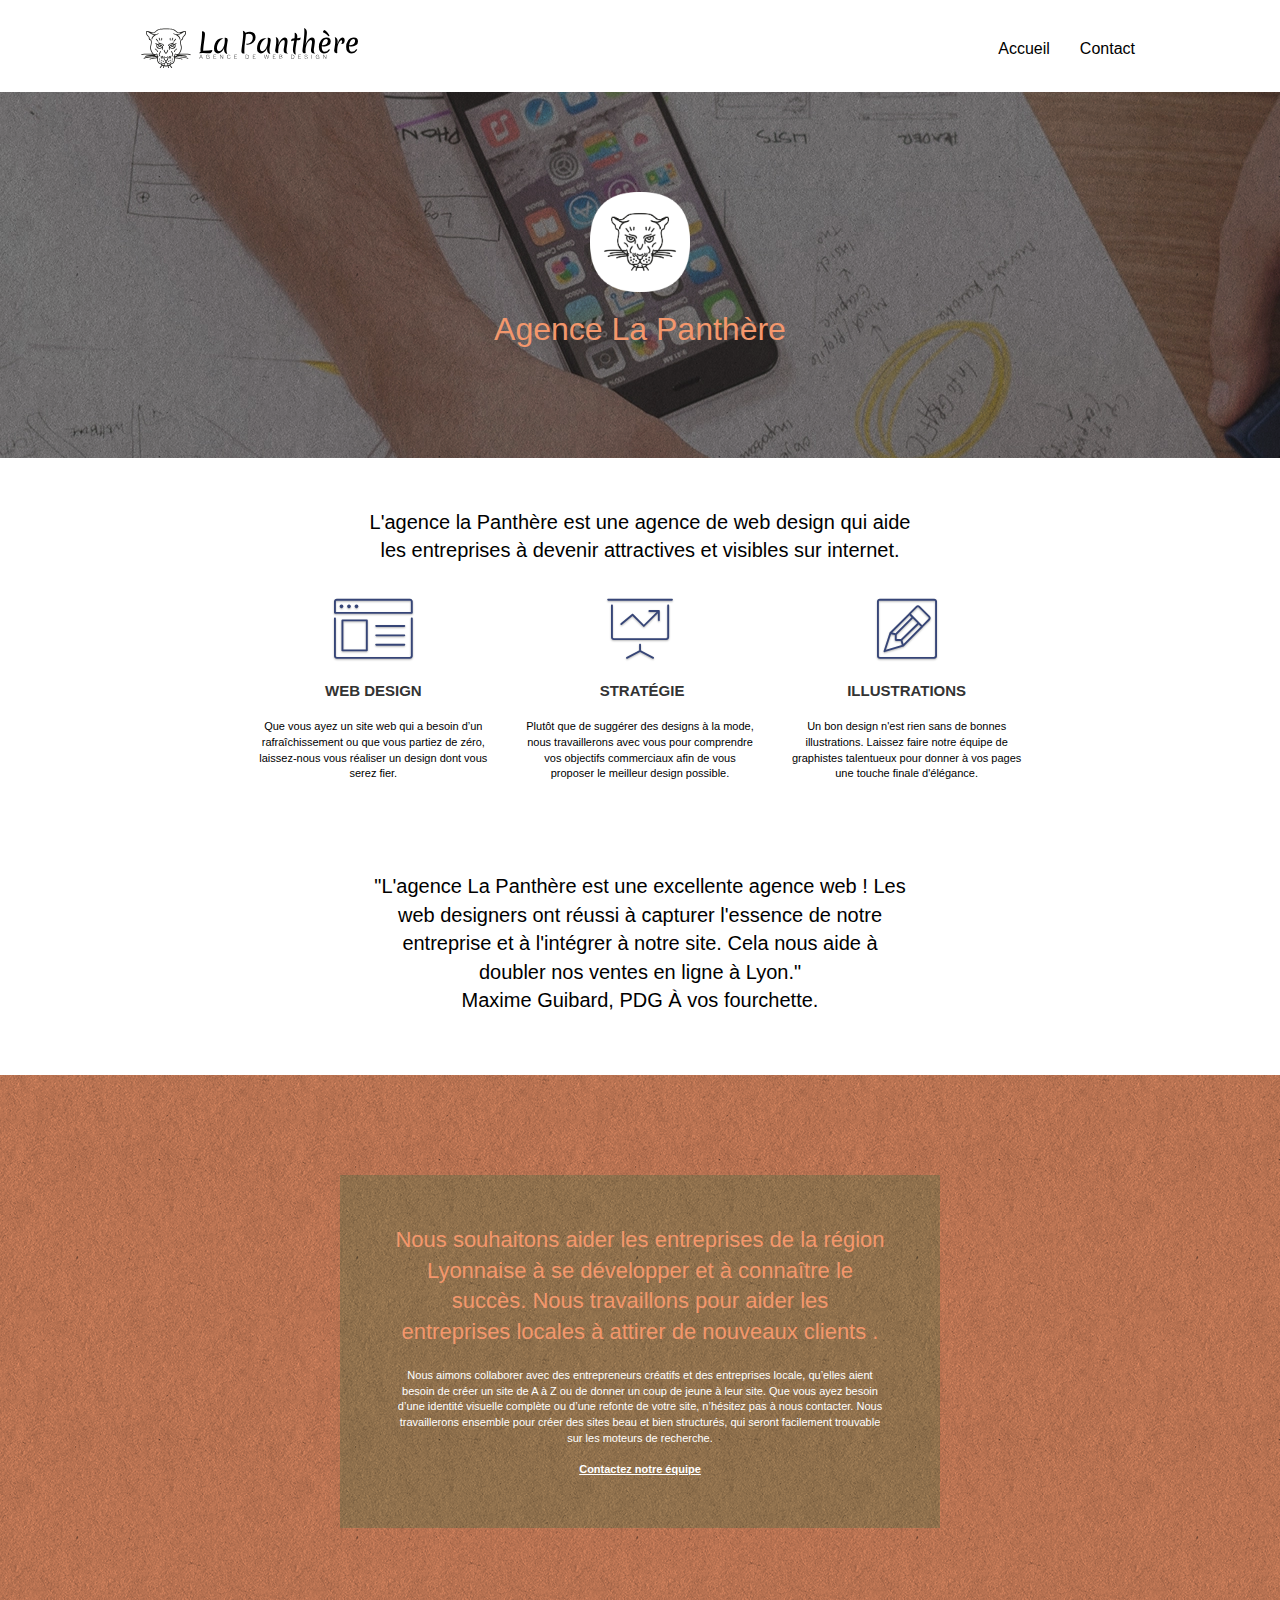
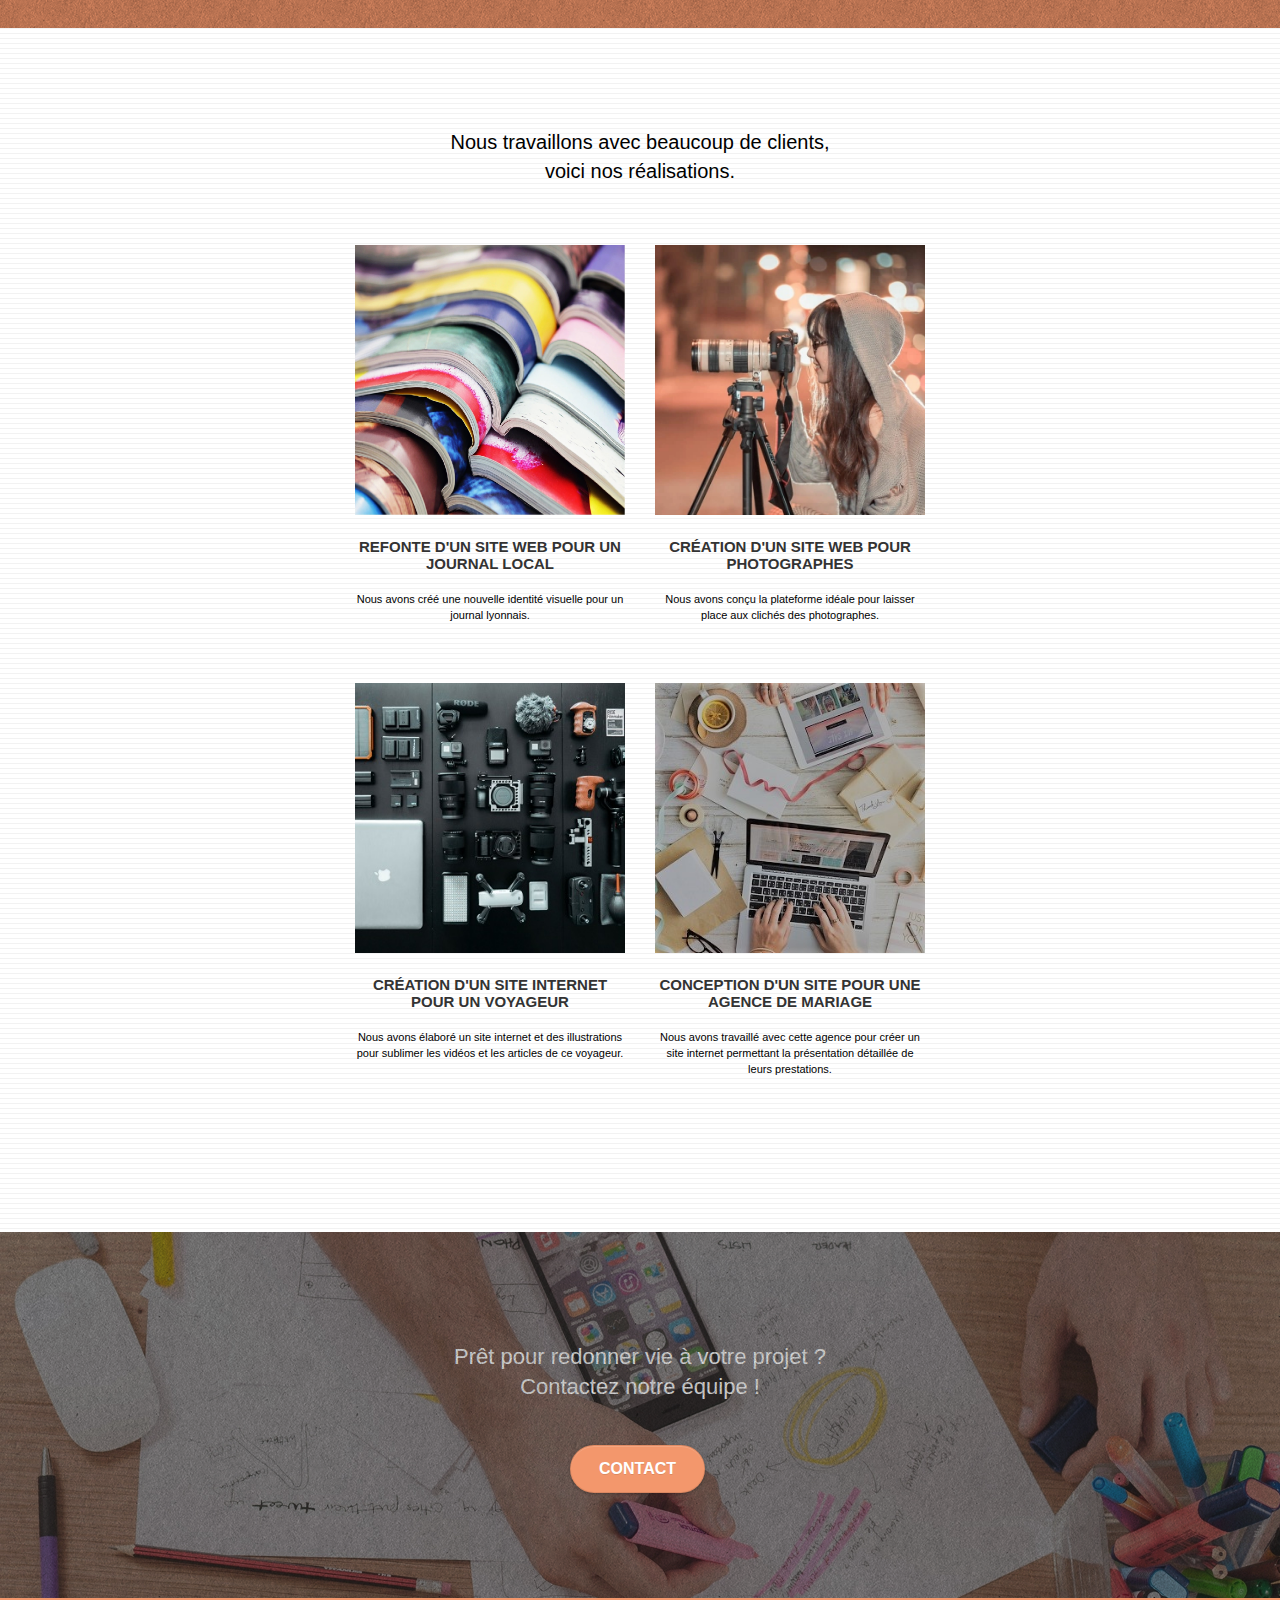
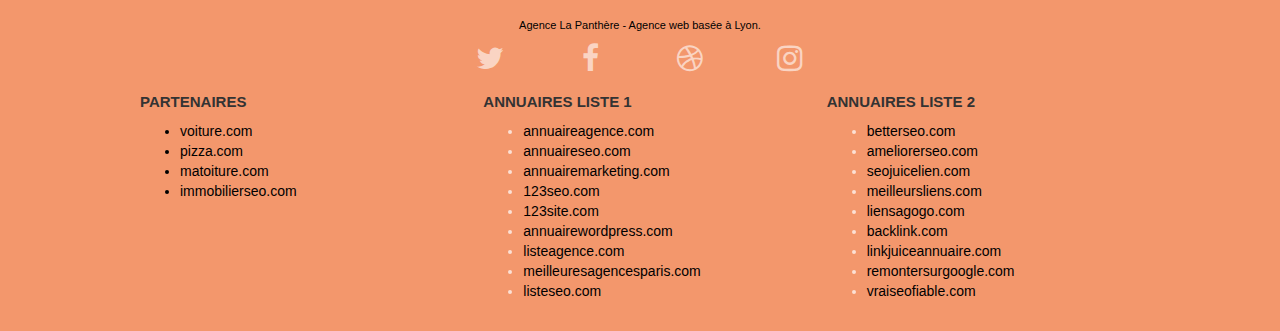
==== index.html @ 3089f023 "Mise à jour des couleurs" ====
<!doctype html>
<html lang="fr">
<head>
    <meta charset="utf-8">
    <meta name="keywords" content="seo, google, site web, site internet, agence design paris, agence design, agence design,agence design,agence design,agence design,agence design,agence design,agence design,agence design">
    <meta name="description" content="Agence de web design qui aide les entreprises à développer leur visibilité sur internet.">
    <meta name="viewport" content="width=device-width, initial-scale=1.0, viewport-fit=cover">
    <link rel="shortcut icon" type="image/png" href="favicon.jpg">
	<link rel="stylesheet" type="text/css" href="./css/bootstrap.css">
	<link rel="stylesheet" type="text/css" href="style.css">
	<link rel="stylesheet" type="text/css" href="./css/font-awesome.css">
	<link rel="stylesheet" type="text/css" href="./css/et-line.css">
    <title>Agence web La panthère</title>
</head>
<body>
<!-- Principal conteneur -->
<div class="page-container">
	<!-- HEADER -->
	<header class="bloc bgc-white l-bloc " id="header">
		<div class="container bloc-sm">
			<nav class="navbar row">
				<div class="navbar-header">
					<a class="navbar-brand" href="index.html"><img src="img/agence-la-panthere-monochrome.svg" alt="Logo agence La panthère" height="40" /></a>
					<button title="Toggle navigation" id="nav-toggle" type="button" class="ui-navbar-toggle navbar-toggle" data-toggle="collapse" data-target=".navbar-1">
						<span class="icon-bar"></span><span class="icon-bar"></span><span class="icon-bar"></span>
					</button>
				</div>
				<div class="collapse navbar-collapse navbar-1 special-dropdown-nav">
					<ul class="site-navigation nav navbar-nav">
						<li>
							<a href="index.html">Accueil</a>
						</li>
						<li>
							<a href="contact.html">Contact</a>
						</li>
					</ul>
				</div>
			</nav>
		</div>
	</header>
<!-- HEADER END -->
<main>
	<!-- bloc-1-presentation -->
	<div class="bloc bgc-dark-slate-blue bg-banniere d-bloc bg-t-edge bloc-bg-texture texture-paper b-parallax" id="bloc-1-hero">
		<div class="container bloc-lg">
			<div class="row tight-width-whitespace">
				<div class="col-sm-12">
					<img src="img/logo.webp" class="center-block image-resize-mode" width="100" alt="Logo agence La panthère" />
					<h1 class="text-center hero-bloc-text tc-white ">
						Agence La Panthère
					</h1>
				</div>
			</div>
		</div>
	</div>
	<!-- bloc-1-presentation END -->
	<!-- bloc-2-services -->
	<div class="bloc bgc-white l-bloc" id="bloc-2-services">
		<div class="container bloc-md">
			<div class="row">
				<div class="col-sm-12 text-center">
					<p class="about-us">
					L'agence la Panthère est une agence de web design qui aide <br>
					les entreprises à devenir attractives et visibles sur internet.
					</p>
				</div>
			</div>
			<div class="row voffset-lg med-width-whitespace">
				<div class="col-sm-4">
					<div class="text-center">
						<span class="et-icon-browser sm-shadow icon-dark-slate-blue icons icon-lg"></span>
					</div>
					<h3 class="mg-md text-center">
						Web design
					</h3>
					<p class="text-center ">
						Que vous ayez un site web qui a besoin d&rsquo;un rafraîchissement ou que vous partiez de zéro, laissez-nous vous réaliser un design dont vous serez fier.
					</p>
				</div>
				<div class="col-sm-4">
					<div class="text-center">
						<span class="et-icon-presentation sm-shadow icon-dark-slate-blue icons icon-lg"></span>
					</div>
					<h3 class="mg-md text-center">
						&nbsp;Stratégie
					</h3>
					<p class="text-center ">
						Plutôt que de suggérer des designs à la mode, nous travaillerons avec vous pour comprendre vos objectifs commerciaux afin de vous proposer le meilleur design possible.<br>
					</p>
				</div>
				<div class="col-sm-4">
					<div class="text-center">
						<span class="et-icon-edit sm-shadow icon-dark-slate-blue icons icon-lg"></span>
					</div>
					<h3 class="mg-md text-center">
						Illustrations
					</h3>
					<p class="text-center ">
						Un bon design n'est rien sans de bonnes illustrations. Laissez faire notre équipe de graphistes talentueux pour donner à vos pages une touche finale d'élégance.
					</p>
				</div>
			</div>
			<div class="row voffset-lg voffset">
				<div class="col-xs-12 col-md-8 col-md-offset-2 text-center">
					<p class="about-us">
					"L'agence La Panthère est une excellente agence web ! Les<br>
					web designers ont réussi à capturer l'essence de notre<br>
					entreprise et à l'intégrer à notre site. Cela nous aide à<br>
					doubler nos ventes en ligne à Lyon."<br>
					Maxime Guibard, PDG À vos fourchette.
					</p>
				</div>
			</div>
		</div>
	</div>
	<!-- bloc-2-services END -->
	<!-- bloc-3-what-i-do -->
	<div class="bloc tc-white bgc-atomic-tangerine bg-presentation d-bloc bloc-bg-texture texture-paper b-parallax" id="bloc-3-what-i-do">
		<div class="container bloc-lg">
			<div class="row tight-width-whitespace black-background">
				<div class="col-sm-12">
					<h2 class="mg-md text-center tc-white">
						Nous souhaitons aider les entreprises de la région Lyonnaise à se développer et à connaître le succès. Nous travaillons pour aider les entreprises locales à attirer de nouveaux clients .<br>
					</h2>
					<p class="text-center white">
						Nous aimons collaborer avec des entrepreneurs créatifs et des entreprises locale, qu’elles aient besoin de créer un site de A à Z ou de donner un coup de jeune à leur site. Que vous ayez besoin d’une identité visuelle complète ou d’une refonte de votre site, n’hésitez pas à nous contacter. Nous travaillerons ensemble pour créer des sites beau et bien structurés, qui seront facilement trouvable sur les moteurs de recherche. <br><br><a class="ltc-white bold-link" href="contact.html">Contactez notre équipe</a><br>
					</p>
				</div>
			</div>
		</div>
	</div>
	<!-- bloc-3-what-i-do END -->
	<!-- bloc-4-portfolio -->
	<div class="bloc bgc-white bg-lines-h2-bg bg-repeat l-bloc" id="bloc-4-portfolio">
		<div class="container bloc-lg">
			<div class="row">
				<div class="col-sm-12 text-center">
					<p class="about-us">
					Nous travaillons avec beaucoup de clients,<br>
					voici nos réalisations.
					</p>
				</div>
			</div>
			<div class="row tight-width-whitespace portfolio-row">
				<div class="col-sm-6">
					<a href="#" data-lightbox="img/1.wepb" data-gallery-id="gallery-1" data-caption="Refonte d'un site web pour un journal local" data-frame="snapshot-lb"><img src="img/1.webp" alt="Refonte de site web pour journal" class="img-responsive portfolio-thumb" /></a>
					<h3 class="mg-md text-center">
						Refonte d'un site web pour un journal local
					</h3>
					<p class="text-center">
						Nous avons créé une nouvelle identité visuelle pour un journal lyonnais.
					</p>
				</div>
				<div class="col-sm-6">
					<a href="#" data-lightbox="img/2.webp" data-gallery-id="gallery-1" data-caption="Création d'un site web pour photographes" data-frame="snapshot-lb"><img src="img/2.webp" class="img-responsive portfolio-thumb" alt="Création d'un site web pour photographes" /></a>
					<h3 class="mg-md text-center">
						Création d'un site web pour photographes
					</h3>
					<p class="text-center">
						Nous avons conçu la plateforme idéale pour laisser place aux clichés des photographes.
					</p>
				</div>
			</div>
			<div class="row tight-width-whitespace portfolio-row">
				<div class="col-sm-6">
					<a href="#" data-lightbox="img/3.webp" data-gallery-id="gallery-1" data-caption="Création d'un site internet pour un voyageur" data-frame="snapshot-lb"><img src="img/3.webp" class="img-responsive portfolio-thumb" alt="Création d'un site web pour voyageur"/></a>
					<h3 class="mg-md text-center">
						Création d'un site internet pour un voyageur
					</h3>
					<p class="text-center">
						Nous avons élaboré un site internet et des illustrations pour sublimer les vidéos et les articles de ce voyageur.
					</p>
				</div>
				<div class="col-sm-6">
					<a href="#" data-lightbox="img/4.webp" data-gallery-id="gallery-1" data-caption="Conception d'un site pour une agence de mariage" data-frame="snapshot-lb"><img src="img/4.webp" class="img-responsive portfolio-thumb" alt="Création d'un site web pour agence de mariage" /></a>
					<h3 class="mg-md text-center">
						Conception d'un site pour une agence de mariage
					</h3>
					<p class="text-center">
						Nous avons travaillé avec cette agence pour créer un site internet permettant la présentation détaillée de leurs prestations.
					</p>
				</div>
			</div>
		</div>
	</div>
	<!-- bloc-4-portfolio END -->
	<!-- bloc-5-cta -->
	<div class="bloc bgc-dark-slate-blue bg-banniere d-bloc bloc-bg-texture texture-paper" id="bloc-5-cta">
		<div class="container bloc-lg">
			<div class="row">
				<h2 class="mg-md text-center white">
					Prêt pour redonner vie à votre projet ?<br>Contactez notre équipe !
				</h2>
				<div class="col-sm-12 text-center">
					<a href="contact.html" class="btn btn-atomic-tangerine btn-clean btn-rd btn-lg cta-hero">Contact</a>
				</div>
			</div>
		</div>
	</div>
	<!-- bloc-5-cta END -->
</main>
<!-- Footer - bloc-8 -->
<footer class="bloc bgc-atomic-tangerine d-bloc" id="bloc-8">
	<div class="container bloc-sm">
		<div class="row">
			<div class="col-sm-12">
				<p class="text-center dark">
					Agence La Panthère - Agence web basée à Lyon.<br>
				</p>
				<div class="row row-no-gutters social">
					<div class="col-sm-3">
						<div class="text-center">
							<a class="social" href="#"><span class="fa fa-twitter icon-md"></span></a>
						</div>
					</div>
					<div class="col-sm-3">
						<div class="text-center">
							<a class="social" href="#"><span class="fa fa-facebook icon-md"></span></a>
						</div>
					</div>
					<div class="col-sm-3">
						<div class="text-center">
							<a class="social" href="#"><span class="fa fa-dribbble icon-md"></span></a>
						</div>
					</div>
					<div class="col-sm-3">
						<div class="text-center">
							<a class="social" href="#"><span class="fa fa-instagram icon-md"></span></a>
						</div>
					</div>
				</div>
				<div class="row">
					<div class="col-sm-4 dark">
						<h3>Partenaires</h3>
						<ul>
							<li><a href="voiture.com">voiture.com</a></li>
							<li><a href="pizza.com">pizza.com</a></li>
							<li><a href="matoiture.com">matoiture.com</a></li>
							<li><a href="immobilierseo.com">immobilierseo.com</a></li>
						</ul>		
					</div>
					<div class="col-sm-4">
						<h3>Annuaires liste 1</h3>
						<ul>
							<li><a href="annuaireagence.com">annuaireagence.com</a></li>
							<li><a href="annuaireseo.com">annuaireseo.com</a></li>
							<li><a href="annuairemarketing.com">annuairemarketing.com</a></li>
							<li><a href="123seoture.com">123seo.com</a></li>
							<li><a href="123site.com">123site.com</a></li>
							<li><a href="annuairewordpress.com">annuairewordpress.com</a></li>
							<li><a href="listeagence.com">listeagence.com</a></li>
							<li><a href="meilleuresagencesparis.com">meilleuresagencesparis.com</a></li>
							<li><a href="listeseo.com">listeseo.com</a></li>
						</ul>
					</div>
					<div class="col-sm-4">
						<h3>Annuaires liste 2</h3>
						<ul>
							<li><a href="betterseo.com">betterseo.com</a></li>
							<li><a href="ameliorerseo.com">ameliorerseo.com</a></li>
							<li><a href="seojuicelien.com">seojuicelien.com</a></li>
							<li><a href="meilleursliens.com">meilleursliens.com</a></li>
							<li><a href="liensagogo.com">liensagogo.com</a></li>
							<li><a href="backlink.com">backlink.com</a></li>
							<li><a href="linkjuiceannuaire.com">linkjuiceannuaire.com</a></li>
							<li><a href="remontersurgoogle.com">remontersurgoogle.com</a></li>
							<li><a href="vraiseofiable.com">vraiseofiable.com</a></li>
						</ul>
					</div>
				</div>
			</div>
		</div>
	</div>
</footer>
<!-- Footer - bloc-8 END -->
</div>
<!-- Principal conteneur END -->
	<script src="./js/jquery-2.1.0.js"></script>
	<script src="./js/bootstrap.js"></script>
	<script src="./js/blocs.js"></script>
	<script src="./js/jquery.touchSwipe.js" defer></script>
	<script src="./js/gmaps.js"></script>
</body>
</html>
---- style.css ----
body {
    margin: 0;
    padding: 0;
    background: #FFF;
    overflow-x: hidden;
    -webkit-font-smoothing: antialiased;
    -moz-osx-font-smoothing: grayscale;
}

a,
button {
    transition: all .3s ease-in-out;
    outline: none!important;
}

a:hover {
    text-decoration: none;
    cursor: pointer;
}

#page-loading-blocs-notifaction {
    position: fixed;
    top: 0;
    bottom: 0;
    width: 100%;
    z-index: 100000;
    background: #FFFFFF url("img/pageload-spinner.gif") no-repeat center center;
}

.about-us{
    font-size: 20px;
}

.bloc {
    width: 100%;
    clear: both;
    background: 50% 50% no-repeat;
    padding: 0 50px;
    -webkit-background-size: cover;
    -moz-background-size: cover;
    -o-background-size: cover;
    background-size: cover;
    position: relative;
}

.bloc .container {
    padding-left: 0;
    padding-right: 0;
}

.bloc-lg {
    padding: 100px 50px;
}

.bloc-md {
    padding: 50px;
}

.bloc-sm {
    padding: 20px 50px;
}

.bg-center,
.bg-l-edge,
.bg-r-edge,
.bg-t-edge,
.bg-b-edge,
.bg-tl-edge,
.bg-bl-edge,
.bg-tr-edge,
.bg-br-edge,
.bg-repeat {
    -webkit-background-size: auto!important;
    -moz-background-size: auto!important;
    -o-background-size: auto!important;
    background-size: auto!important;
}

.bg-repeat {
    background: repeat;
}

.bg-t-edge {
    background: top no-repeat;
}

.bloc-bg-texture::before {
    content: "";
    background-size: 2px 2px;
    position: absolute;
    top: 0;
    bottom: 0;
    left: 0;
    right: 0;
}

.texture-paper::before {
    background: url("img/texture-paper.webp");
    background-size: 280px 280px;
}

.b-parallax {
    background-attachment: fixed;
}

.d-bloc {
    color: rgba(255, 255, 255, .7);
}

.d-bloc button:hover {
    color: rgba(255, 255, 255, .9);
}

.d-bloc .icon-round,
.d-bloc .icon-square,
.d-bloc .icon-rounded,
.d-bloc .icon-semi-rounded-a,
.d-bloc .icon-semi-rounded-b {
    border-color: rgba(255, 255, 255, .9);
}

.d-bloc .divider-h span {
    border-color: rgba(255, 255, 255, .2);
}

.d-bloc .a-btn,
.d-bloc .navbar a,
.d-bloc .navbar-brand,
.d-bloc a .icon-sm,
.d-bloc a .icon-md,
.d-bloc a .icon-lg,
.d-bloc a .icon-xl,
.d-bloc h1 a,
.d-bloc h2 a,
.d-bloc h3 a,
.d-bloc h4 a,
.d-bloc h5 a,
.d-bloc h6 a,
.d-bloc p a {
    color: rgba(255, 255, 255, .6);
}

.d-bloc .a-btn:hover,
.d-bloc .navbar a:hover,
.d-bloc .navbar-brand:hover,
.d-bloc a:hover .icon-sm,
.d-bloc a:hover .icon-md,
.d-bloc a:hover .icon-lg,
.d-bloc a:hover .icon-xl,
.d-bloc h1 a:hover,
.d-bloc h2 a:hover,
.d-bloc h3 a:hover,
.d-bloc h4 a:hover,
.d-bloc h5 a:hover,
.d-bloc h6 a:hover,
.d-bloc p a:hover {
    color: rgba(255, 255, 255, 1);
}

.d-bloc .navbar-toggle .icon-bar {
    background: rgba(255, 255, 255, 1);
}

.d-bloc .btn-wire,
.d-bloc .btn-wire:hover {
    color: rgba(255, 255, 255, 1);
    border-color: rgba(255, 255, 255, 1);
}

.d-bloc .panel {
    color: rgba(0, 0, 0, .5);
}

.d-bloc .panel button:hover {
    color: rgba(0, 0, 0, .7);
}

.d-bloc .panel icon {
    border-color: rgba(0, 0, 0, .7);
}

.d-bloc .panel .divider-h span {
    border-color: rgba(0, 0, 0, .1);
}

.d-bloc .panel .a-btn {
    color: rgba(0, 0, 0, .6);
}

.d-bloc .panel .a-btn:hover {
    color: rgba(0, 0, 0, 1);
}

.d-bloc .panel .btn-wire,
.d-bloc .panel .btn-wire:hover {
    color: rgba(0, 0, 0, .7);
    border-color: rgba(0, 0, 0, .3);
}

.d-bloc .panel,
.l-bloc {
    color: rgba(0, 0, 0, .5);
}

.d-bloc .panel button:hover,
.l-bloc button:hover {
    color: rgba(0, 0, 0, .7);
}

.l-bloc .icon-round,
.l-bloc .icon-square,
.l-bloc .icon-rounded,
.l-bloc .icon-semi-rounded-a,
.l-bloc .icon-semi-rounded-b {
    border-color: rgba(0, 0, 0, .7);
}

.d-bloc .panel .divider-h span,
.l-bloc .divider-h span {
    border-color: rgba(0, 0, 0, .1);
}

.d-bloc .panel .a-btn,
.l-bloc .a-btn,
.l-bloc .navbar a,
.l-bloc .navbar-brand,
.l-bloc a .icon-sm,
.l-bloc a .icon-md,
.l-bloc a .icon-lg,
.l-bloc a .icon-xl,
.l-bloc h1 a,
.l-bloc h2 a,
.l-bloc h3 a,
.l-bloc h4 a,
.l-bloc h5 a,
.l-bloc h6 a,
.l-bloc p a {
    color: rgba(0, 0, 0, .6);
}

.d-bloc .panel .a-btn:hover,
.l-bloc .a-btn:hover,
.l-bloc .navbar a:hover,
.l-bloc .navbar-brand:hover,
.l-bloc a:hover .icon-sm,
.l-bloc a:hover .icon-md,
.l-bloc a:hover .icon-lg,
.l-bloc a:hover .icon-xl,
.l-bloc h1 a:hover,
.l-bloc h2 a:hover,
.l-bloc h3 a:hover,
.l-bloc h4 a:hover,
.l-bloc h5 a:hover,
.l-bloc h6 a:hover,
.l-bloc p a:hover {
    color: rgba(0, 0, 0, 1);
}

.l-bloc .navbar-toggle .icon-bar {
    color: rgba(0, 0, 0, .6);
}

.d-bloc .panel .btn-wire,
.d-bloc .panel .btn-wire:hover,
.l-bloc .btn-wire,
.l-bloc .btn-wire:hover {
    color: rgba(0, 0, 0, .7);
    border-color: rgba(0, 0, 0, .3);
}

.voffset {
    margin-top: 30px;
}

.voffset-lg {
    margin-top: 80px;
}

.row-no-gutters {
    margin-right: 0;
    margin-left: 0;
}

.row.row-no-gutters > [class^="col-"],
.row.row-no-gutters > [class*=" col-"] {
    padding-right: 0;
    padding-left: 0;
}

#bloc-1-hero h1 {
    font-size: 32px;
}

.navbar {
    margin-bottom: 0;
    z-index: 1;
}

.navbar-brand {
    height: auto;
    padding: 3px 15px;
    font-size: 25px;
    font-weight: normal;
    font-weight: 600;
    line-height: 44px;
}

.navbar-brand img {
    max-height: 200px;
    margin: 0 5px 0 0;
    display: inline;
}

.navbar-brand img[src$=svg] {
    min-width: 100px;
}

.nav-center .navbar-brand img {
    margin: 0;
}

.navbar .nav {
    padding-top: 2px;
    margin-right: -16px;
    float: right;
    z-index: 1;
}

.nav > li {
    float: left;
    margin-top: 4px;
    font-size: 16px;
}

.navbar-nav .open .dropdown-menu > li > a {
    text-align: inherit;
}

.nav > li a:hover,
.nav > li a:focus {
    background: transparent;
}

.navbar-toggle {
    margin: 10px 10px 0 0;
    border: 0px;
}

.navbar-toggle:hover {
    background: transparent!important;
}

.navbar-toggle .icon-bar {
    background-color: rgba(0, 0, 0, .5);
    width: 26px;
}

.nav-invert .navbar .nav {
    float: left;
}

.nav-invert .navbar-header,
.nav-invert .navbar-brand {
    float: right;
    position: relative;
    z-index: 2;
}

@media (min-width: 768px) {
    .site-navigation {
        position: absolute;
        top: 50%;
        right: 20px;
        transform: translate(0, -50%);
        -webkit-transform: translateY(-50%);
    }
    .nav > li .dropdown-menu a,
    .nav > li .dropdown-menu a:hover {
        color: #484848;
    }
    .nav-invert .site-navigation {
        left: 0;
        right: 0;
    }
    .nav-center {
        text-align: center;
    }
    .nav-center .navbar-header {
        width: 100%;
    }
    .nav-center .navbar-header,
    .nav-center .navbar-brand,
    .nav-center .nav > li {
        float: none;
        display: inline-block;
    }
    .nav-center .site-navigation {
        position: relative;
        width: 100%;
        right: 0;
        margin-right: 0px;
        margin-top: 20px;
    }
    .nav-center.mini-nav .navbar-toggle {
        float: none;
        margin: 10px auto 0;
    }
}

.nav > li > .dropdown a {
    background: none!important;
    display: block;
    padding: 14px 15px;
}

nav .caret {
    margin: 0 5px;
}

.dropdown-menu .dropdown-menu {
    top: -8px;
    left: 100%;
}

.dropdown-menu .dropmenu-flow-right {
    top: 100%;
    left: 0;
    margin-left: -1px;
    border-top-left-radius: 0;
    border-top-right-radius: 0;
}

.dropdown-menu .dropdown span {
    border: 4px solid black;
    border-top-color: transparent;
    border-right-color: transparent;
    border-bottom-color: transparent;
    margin: 6px -5px 0 0!important;
    float: right;
}

.mg-md {
    margin-top: 10px;
    margin-bottom: 20px;
}

.mg-lg {
    margin-top: 10px;
    margin-bottom: 40px;
}

.btn {
    margin: 0 5px 5px 0;
}

.btn.pull-right {
    margin: 0 0 5px 5px;
}

.btn-d,
.btn-d:hover,
.btn-d:focus {
    color: #FFF;
    background: rgba(0, 0, 0, .3);
}

button {
    outline: none!important;
}

.btn-rd {
    border-radius: 40px;
}

.btn-clean {
    border: 1px solid rgba(0, 0, 0, .08);
    border-bottom-color: rgba(0, 0, 0, .1);
    text-shadow: 0 1px 0 rgba(0, 0, 1, .1);
    box-shadow: 0 1px 3px rgba(0, 0, 1, .25), inset 0 1px 0 0 rgba(255, 255, 255, .15);
}

.icon-md {
    font-size: 30px!important;
}

.icon-lg {
    font-size: 60px!important;
}

.sm-shadow {
    text-shadow: 0 1px 2px rgba(0, 0, 0, .3);
}

.panel-sq,
.panel-sq .panel-heading,
.panel-sq .panel-footer {
    border-radius: 0;
}

.panel-rd {
    border-radius: 30px;
}

.panel-rd .panel-heading {
    border-radius: 29px 29px 0 0;
}

.panel-rd .panel-footer {
    border-radius: 0 0 29px 29px;
}

.form-control {
    border-color: rgba(0, 0, 0, .1);
    box-shadow: none;
}

.scrollToTop {
    width: 40px;
    height: 40px;
    position: fixed;
    bottom: 20px;
    right: 20px;
    opacity: 0;
    z-index: 500;
    transition: all .3s ease-in-out;
}

.scrollToTop span {
    margin-top: 6px;
}

.showScrollTop {
    font-size: 14px;
    opacity: 1;
}

a[data-lightbox] {
    position: relative;
    display: block;
    text-align: center;
}

a[data-lightbox]:hover::before {
    content: "+";
    font-family: "HelveticaNeue-Light", "Helvetica Neue Light", "Helvetica Neue", Helvetica, Arial;
    font-size: 32px;
    width: 50px;
    height: 50px;
    margin-left: -25px;
    border-radius: 50%;
    background: rgba(0, 0, 0, .6);
    color: #FFF;
    font-weight: 100;
    z-index: 1;
    position: absolute;
    top: 50%;
    transform: translateY(-50%);
    -webkit-transform: translateY(-50%);
}

a[data-lightbox]:hover img {
    opacity: 0.6;
    -webkit-animation-fill-mode: none;
    animation-fill-mode: none;
}

#lightbox-modal {
    display: flex;
    align-items: center;
}

#lightbox-modal .modal-dialog {
    width: 90%;
    max-width: 900px;
    margin: 0 auto 0;
}

#lightbox-modal .modal-dialog img {
    max-height: 90vh;
    margin: 0 auto;
}

.lightbox-caption {
    padding: 20px;
    color: #FFF;
    background: rgba(0, 0, 0, .5);
    position: absolute;
    left: 15px;
    right: 15px;
    bottom: 5px;
}

.close-lightbox {
    color: #FFF;
    font-size: 30px;
    position: absolute;
    top: 20px;
    right: 20px;
    z-index: 20;
    background: rgba(0, 0, 0, .5);
    border: none;
    line-height: 30px;
    padding: 0 9px 5px;
    opacity: 0.3;
}

.close-lightbox:hover,
.next-lightbox:hover,
.prev-lightbox:hover {
    opacity: 1.0;
    color: #FFF;
}

.next-lightbox,
.prev-lightbox {
    font-size: 20px;
    color: rgba(255, 255, 255, .9);
    background: rgba(0, 0, 0, .5);
    transition: all .2s ease-in-out;
    position: absolute;
    top: 45%;
    z-index: 1;
    opacity: 0.4;
}

.next-lightbox {
    padding: 6px 8px 1px 13px;
    right: 25px;
}

.prev-lightbox {
    padding: 6px 13px 1px 10px;
    left: 25px;
}

.snapshot-lb .modal-body {
    padding-bottom: 45px;
}

.snapshot-lb .lightbox-caption {
    padding: 0;
    color: rgba(0, 0, 0, .5);
    background: none;
}

h1,
h2,
h3,
h4,
h5,
h6,
p,
label,
.btn,
a {
    font-family: "helvetica";
    font-weight: 400;
    color: #000!important;
}

.container {
    max-width: 1000px;
}

.hero-bloc-text {
    font-size: 38px;
}

.hero-bloc-text-sub {
    font-size: 36px;
}

.statement-bloc-text {
    line-height: 26px;
    font-style: italic;
    font-size: 20px;
    text-align: center;
    font-weight: lighter;
    max-width: 520px;
    margin: auto auto auto auto;
}

p {
    font-size: 11px;
}

.tight-width-whitespace {
    max-width: 600px;
    margin: auto auto auto auto;
}

.h1 {
    font-size: 20px;
    font-family: "Open Sans";
}

.cta-hero {
    margin-top: 22px;
    color: #FFFFFF!important;
    text-transform: uppercase;
    padding: 12px 28px 12px 28px;
    font-size: 16px;
    font-weight: 700;
}

.social {
    max-width: 400px;
    margin: auto auto auto auto;
}

h2 {
    font-size: 22px;
    line-height: 1.4em;
}

h3 {
    font-size: 15px;
    text-transform: uppercase;
    font-weight: 700;
    color: #333333!important;
}

.med-width-whitespace {
    max-width: 800px;
    margin: auto auto auto auto;
    box-shadow: 0px 0px 0px #000000;
}

h1 {
    color: #333333!important;
}

h4 {
    color: #333333!important;
}

.icons {
    margin-bottom: 14px;
    margin-top: 24px;
}

.dark {
    color: #000!important;
}
.white {
    color: #fff!important;
}

.portfolio-thumb {
    margin-bottom: 24px;
}

.portfolio-row {
    margin-bottom: 44px;
    margin-top: 50px;
}

.avatar {
    box-shadow: 0px 4px 9px rgba(0, 0, 0, 0.3);
}

.black-background {
    background-color: rgba(165, 147, 99, 0.7);
    padding: 40px 40px 40px 40px;
}

.bold-link {
    font-weight: 900;
    text-decoration: underline!important;
}

.bgc-white {
    background-color: #FFFFFF;
}

.bgc-dark-slate-blue {
    background-color: #364577;
}

.bgc-atomic-tangerine {
    background-color: #F3976C;
}

.tc-white {
    color: #F3976C!important;
}

.btn-atomic-tangerine {
    background: #F3976C;
    color: #FFFFFF!important;
}

.btn-atomic-tangerine:hover {
    background: #c27956!important;
    color: #FFFFFF!important;
}

.ltc-white {
    color: #FFFFFF!important;
}

.ltc-white:hover {
    color: #cccccc!important;
}

.ltc-atomic-tangerine {
    color: #F3976C!important;
}

.ltc-atomic-tangerine:hover {
    color: #c27956!important;
}

.icon-dark-slate-blue {
    color: #364577!important;
    border-color: #364577!important;
}

.bg-dots-bg {
    background-image: url("img/dots-bg.png");
}

.bg-lines-h2-bg {
    background-image: url("img/lines-h2-bg.png");
}

.bg-banniere {
    background-image: url("img/agence-la-panthere.webp");
}

.bg-presentation {
    background-image: url("img/image-de-presentation.webp");
}

@media (max-width: 1024px) {
    .bloc {
        padding-left: 20px;
        padding-right: 20px;
    }
    .bloc.full-width-bloc,
    .bloc-tile-2.full-width-bloc .container,
    .bloc-tile-3.full-width-bloc .container,
    .bloc-tile-4.full-width-bloc .container {
        padding-left: 0;
        padding-right: 0;
    }
}

@media (max-width: 992px) and (min-width: 768px) {
    .navbar .nav {
        max-width: 80%
    }
    .nav-center.navbar .nav {
        max-width: 100%
    }
}

@media only screen and (min-device-width: 768px) and (max-device-width: 1024px) and (orientation: landscape) {
    .b-parallax {
        background-attachment: scroll;
    }
}

@media only screen and (min-device-width: 1024px) and (max-device-width: 1366px) and (-webkit-min-device-pixel-ratio: 1.5) {
    .b-parallax {
        background-attachment: scroll;
    }
}

@media (max-width: 991px) {
    .container {
        width: 100%;
    }
    .b-parallax {
        background-attachment: scroll;
    }
    .page-container,
    #hero-bloc {
        overflow-x: hidden;
        position: relative;
    }
    .bloc {
        padding-left: constant(safe-area-inset-left);
        padding-right: constant(safe-area-inset-right);
    }
    .bloc-group,
    .bloc-group .bloc {
        display: block;
        width: 100%;
    }
    .bloc-fill-screen .fill-bloc-top-edge,
    .bloc-fill-screen .fill-bloc-bottom-edge {
        padding: 0 20px;
        padding-left: constant(safe-area-inset-left);
        padding-right: constant(safe-area-inset-right);
    }
}

@media (max-width: 767px) {
    .page-container {
        overflow-x: hidden;
        position: relative;
    }
    h1,
    h2,
    h3,
    h4,
    h5,
    h6,
    p,
    #disqus_thread {
        padding-left: 10px!important;
        padding-right: 10px!important;
    }
    .b-parallax {
        background-attachment: scroll;
    }
    .navbar .nav {
        padding-top: 0;
        border-top: 1px solid rgba(0, 0, 0, .2);
        float: none!important;
    }
    .navbar.row {
        margin-left: 0;
        margin-right: 0;
    }
    .site-navigation {
        position: inherit;
        transform: none;
        -webkit-transform: none;
        -ms-transform: none;
    }
    .nav > li {
        margin-top: 0;
        border-bottom: 1px solid rgba(0, 0, 0, .1);
        background: rgba(0, 0, 0, .05);
        text-align: left;
        padding-left: 15px;
        width: 100%;
    }
    .nav > li:hover {
        background: rgba(0, 0, 0, .08);
    }
    .dropdown .dropdown a .caret {
        float: none;
        margin: 5px 0 0 10px!important;
        border: 4px solid black;
        border-bottom-color: transparent;
        border-right-color: transparent;
        border-left-color: transparent;
    }
    #hero-bloc .navbar .nav {
        background: rgba(0, 0, 0, .8);
    }
    #hero-bloc .navbar .nav a {
        color: rgba(255, 255, 255, .6);
    }
    .hero {
        padding: 50px 0;
    }
    .hero-nav {
        left: -1px;
        right: -1px;
    }
    .navbar-collapse {
        padding: 0;
        overflow-x: hidden;
        -webkit-box-shadow: none;
        box-shadow: none;
    }
    .navbar-brand img {
        max-height: 40px;
        width: auto;
    }
    .nav-invert .navbar-header {
        float: none;
        width: 100%;
    }
    .nav-invert .navbar-toggle {
        float: left;
        margin-left: 10px;
    }
    .bloc {
        padding-left: 0;
        padding-right: 0;
    }
    .bloc-xxl,
    .bloc-xl,
    .bloc-lg {
        padding: 40px 0;
    }
    .bloc-sm,
    .bloc-md {
        padding-left: 0;
        padding-right: 0;
    }
    .bloc-tile-2 .container,
    .bloc-tile-3 .container,
    .bloc-tile-4 .container,
    .bloc-fill-screen .fill-bloc-top-edge,
    .bloc-fill-screen .fill-bloc-bottom-edge {
        padding-left: 0;
        padding-right: 0;
    }
    .a-block {
        padding: 0 10px;
    }
    .btn-dwn {
        display: none;
    }
    .voffset {
        margin-top: 5px;
    }
    .voffset-md {
        margin-top: 20px;
    }
    .voffset-lg {
        margin-top: 30px;
    }
    form {
        padding: 5px;
    }
    .close-lightbox {
        display: inline-block;
    }
    .blocsapp-device-iphone5 {
        background-size: 216px 425px;
        padding-top: 60px;
        width: 216px;
        height: 425px;
    }
    .blocsapp-device-iphone5 img {
        width: 180px;
        height: 320px;
    }
}

@media (max-width: 400px) {
    .bloc {
        padding-left: 0;
        padding-right: 0;
    }
}

@media (max-width: 767px) {
    .bloc-mob-center-text {
        text-align: center;
    }
}
---- css/et-line.css ----
@font-face {
    font-family: et-line;
    src: url(../fonts/et-line.eot);
    src: url(../fonts/et-line.eot?#iefix) format('embedded-opentype'), url(../fonts/et-line.woff) format('woff'), url(../fonts/et-line.ttf) format('truetype'), url(../fonts/et-line.svg#et-line) format('svg');
    font-weight: 400;
    font-style: normal
}

.et-icon-adjustments,
.et-icon-alarmclock,
.et-icon-anchor,
.et-icon-aperture,
.et-icon-attachment,
.et-icon-bargraph,
.et-icon-basket,
.et-icon-beaker,
.et-icon-bike,
.et-icon-book-open,
.et-icon-briefcase,
.et-icon-browser,
.et-icon-calendar,
.et-icon-camera,
.et-icon-caution,
.et-icon-chat,
.et-icon-circle-compass,
.et-icon-clipboard,
.et-icon-clock,
.et-icon-cloud,
.et-icon-compass,
.et-icon-desktop,
.et-icon-dial,
.et-icon-document,
.et-icon-documents,
.et-icon-download,
.et-icon-dribbble,
.et-icon-edit,
.et-icon-envelope,
.et-icon-expand,
.et-icon-facebook,
.et-icon-flag,
.et-icon-focus,
.et-icon-gears,
.et-icon-genius,
.et-icon-gift,
.et-icon-global,
.et-icon-globe,
.et-icon-googleplus,
.et-icon-grid,
.et-icon-happy,
.et-icon-hazardous,
.et-icon-heart,
.et-icon-hotairballoon,
.et-icon-hourglass,
.et-icon-key,
.et-icon-laptop,
.et-icon-layers,
.et-icon-lifesaver,
.et-icon-lightbulb,
.et-icon-linegraph,
.et-icon-linkedin,
.et-icon-lock,
.et-icon-magnifying-glass,
.et-icon-map,
.et-icon-map-pin,
.et-icon-megaphone,
.et-icon-mic,
.et-icon-mobile,
.et-icon-newspaper,
.et-icon-notebook,
.et-icon-paintbrush,
.et-icon-paperclip,
.et-icon-pencil,
.et-icon-phone,
.et-icon-picture,
.et-icon-pictures,
.et-icon-piechart,
.et-icon-presentation,
.et-icon-pricetags,
.et-icon-printer,
.et-icon-profile-female,
.et-icon-profile-male,
.et-icon-puzzle,
.et-icon-quote,
.et-icon-recycle,
.et-icon-refresh,
.et-icon-ribbon,
.et-icon-rss,
.et-icon-sad,
.et-icon-scissors,
.et-icon-scope,
.et-icon-search,
.et-icon-shield,
.et-icon-speedometer,
.et-icon-strategy,
.et-icon-streetsign,
.et-icon-tablet,
.et-icon-target,
.et-icon-telescope,
.et-icon-toolbox,
.et-icon-tools,
.et-icon-tools-2,
.et-icon-trophy,
.et-icon-tumblr,
.et-icon-twitter,
.et-icon-upload,
.et-icon-video,
.et-icon-wallet,
.et-icon-wine {
    font-family: et-line;
    speak: none;
    font-style: normal;
    font-weight: 400;
    font-variant: normal;
    text-transform: none;
    line-height: 1;
    -webkit-font-smoothing: antialiased;
    -moz-osx-font-smoothing: grayscale;
    display: inline-block
}

.et-icon-mobile:before {
    content: "\e000"
}

.et-icon-laptop:before {
    content: "\e001"
}

.et-icon-desktop:before {
    content: "\e002"
}

.et-icon-tablet:before {
    content: "\e003"
}

.et-icon-phone:before {
    content: "\e004"
}

.et-icon-document:before {
    content: "\e005"
}

.et-icon-documents:before {
    content: "\e006"
}

.et-icon-search:before {
    content: "\e007"
}

.et-icon-clipboard:before {
    content: "\e008"
}

.et-icon-newspaper:before {
    content: "\e009"
}

.et-icon-notebook:before {
    content: "\e00a"
}

.et-icon-book-open:before {
    content: "\e00b"
}

.et-icon-browser:before {
    content: "\e00c"
}

.et-icon-calendar:before {
    content: "\e00d"
}

.et-icon-presentation:before {
    content: "\e00e"
}

.et-icon-picture:before {
    content: "\e00f"
}

.et-icon-pictures:before {
    content: "\e010"
}

.et-icon-video:before {
    content: "\e011"
}

.et-icon-camera:before {
    content: "\e012"
}

.et-icon-printer:before {
    content: "\e013"
}

.et-icon-toolbox:before {
    content: "\e014"
}

.et-icon-briefcase:before {
    content: "\e015"
}

.et-icon-wallet:before {
    content: "\e016"
}

.et-icon-gift:before {
    content: "\e017"
}

.et-icon-bargraph:before {
    content: "\e018"
}

.et-icon-grid:before {
    content: "\e019"
}

.et-icon-expand:before {
    content: "\e01a"
}

.et-icon-focus:before {
    content: "\e01b"
}

.et-icon-edit:before {
    content: "\e01c"
}

.et-icon-adjustments:before {
    content: "\e01d"
}

.et-icon-ribbon:before {
    content: "\e01e"
}

.et-icon-hourglass:before {
    content: "\e01f"
}

.et-icon-lock:before {
    content: "\e020"
}

.et-icon-megaphone:before {
    content: "\e021"
}

.et-icon-shield:before {
    content: "\e022"
}

.et-icon-trophy:before {
    content: "\e023"
}

.et-icon-flag:before {
    content: "\e024"
}

.et-icon-map:before {
    content: "\e025"
}

.et-icon-puzzle:before {
    content: "\e026"
}

.et-icon-basket:before {
    content: "\e027"
}

.et-icon-envelope:before {
    content: "\e028"
}

.et-icon-streetsign:before {
    content: "\e029"
}

.et-icon-telescope:before {
    content: "\e02a"
}

.et-icon-gears:before {
    content: "\e02b"
}

.et-icon-key:before {
    content: "\e02c"
}

.et-icon-paperclip:before {
    content: "\e02d"
}

.et-icon-attachment:before {
    content: "\e02e"
}

.et-icon-pricetags:before {
    content: "\e02f"
}

.et-icon-lightbulb:before {
    content: "\e030"
}

.et-icon-layers:before {
    content: "\e031"
}

.et-icon-pencil:before {
    content: "\e032"
}

.et-icon-tools:before {
    content: "\e033"
}

.et-icon-tools-2:before {
    content: "\e034"
}

.et-icon-scissors:before {
    content: "\e035"
}

.et-icon-paintbrush:before {
    content: "\e036"
}

.et-icon-magnifying-glass:before {
    content: "\e037"
}

.et-icon-circle-compass:before {
    content: "\e038"
}

.et-icon-linegraph:before {
    content: "\e039"
}

.et-icon-mic:before {
    content: "\e03a"
}

.et-icon-strategy:before {
    content: "\e03b"
}

.et-icon-beaker:before {
    content: "\e03c"
}

.et-icon-caution:before {
    content: "\e03d"
}

.et-icon-recycle:before {
    content: "\e03e"
}

.et-icon-anchor:before {
    content: "\e03f"
}

.et-icon-profile-male:before {
    content: "\e040"
}

.et-icon-profile-female:before {
    content: "\e041"
}

.et-icon-bike:before {
    content: "\e042"
}

.et-icon-wine:before {
    content: "\e043"
}

.et-icon-hotairballoon:before {
    content: "\e044"
}

.et-icon-globe:before {
    content: "\e045"
}

.et-icon-genius:before {
    content: "\e046"
}

.et-icon-map-pin:before {
    content: "\e047"
}

.et-icon-dial:before {
    content: "\e048"
}

.et-icon-chat:before {
    content: "\e049"
}

.et-icon-heart:before {
    content: "\e04a"
}

.et-icon-cloud:before {
    content: "\e04b"
}

.et-icon-upload:before {
    content: "\e04c"
}

.et-icon-download:before {
    content: "\e04d"
}

.et-icon-target:before {
    content: "\e04e"
}

.et-icon-hazardous:before {
    content: "\e04f"
}

.et-icon-piechart:before {
    content: "\e050"
}

.et-icon-speedometer:before {
    content: "\e051"
}

.et-icon-global:before {
    content: "\e052"
}

.et-icon-compass:before {
    content: "\e053"
}

.et-icon-lifesaver:before {
    content: "\e054"
}

.et-icon-clock:before {
    content: "\e055"
}

.et-icon-aperture:before {
    content: "\e056"
}

.et-icon-quote:before {
    content: "\e057"
}

.et-icon-scope:before {
    content: "\e058"
}

.et-icon-alarmclock:before {
    content: "\e059"
}

.et-icon-refresh:before {
    content: "\e05a"
}

.et-icon-happy:before {
    content: "\e05b"
}

.et-icon-sad:before {
    content: "\e05c"
}

.et-icon-facebook:before {
    content: "\e05d"
}

.et-icon-twitter:before {
    content: "\e05e"
}

.et-icon-googleplus:before {
    content: "\e05f"
}

.et-icon-rss:before {
    content: "\e060"
}

.et-icon-tumblr:before {
    content: "\e061"
}

.et-icon-linkedin:before {
    content: "\e062"
}

.et-icon-dribbble:before {
    content: "\e063"
}
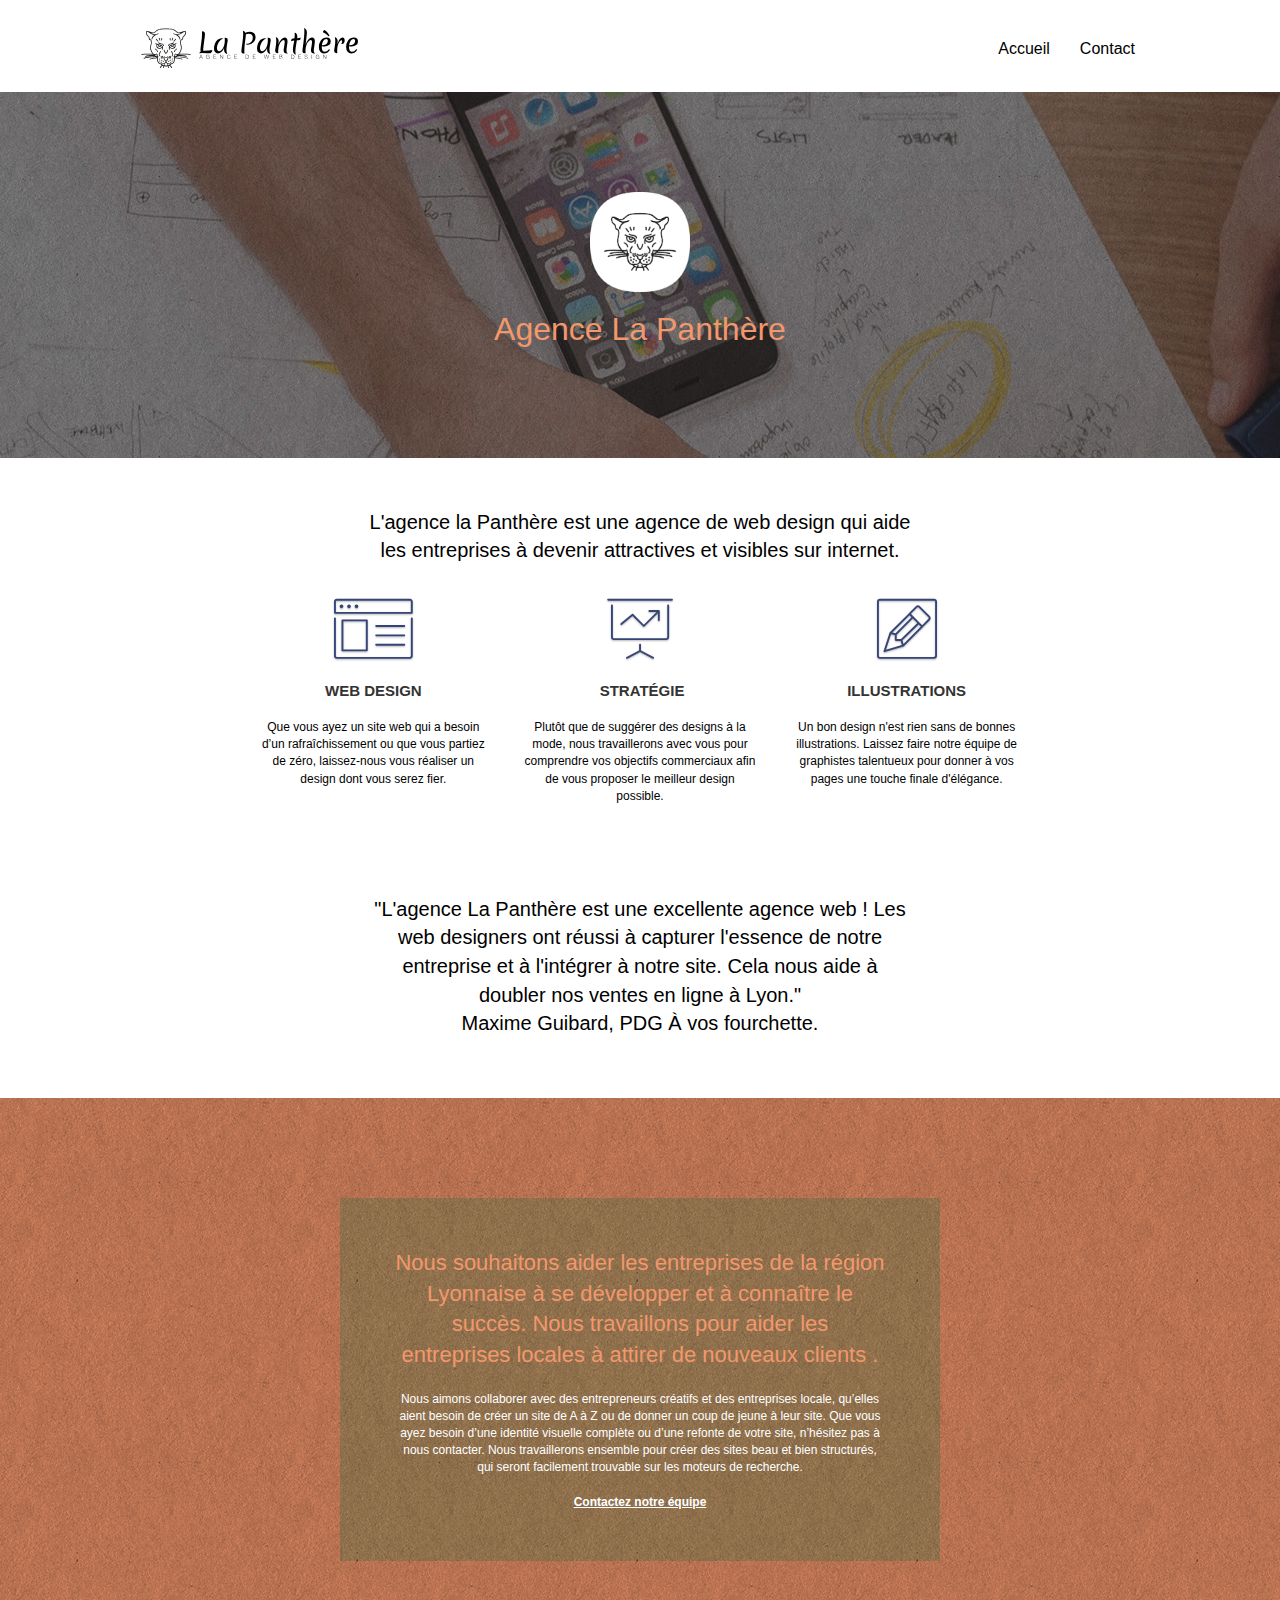
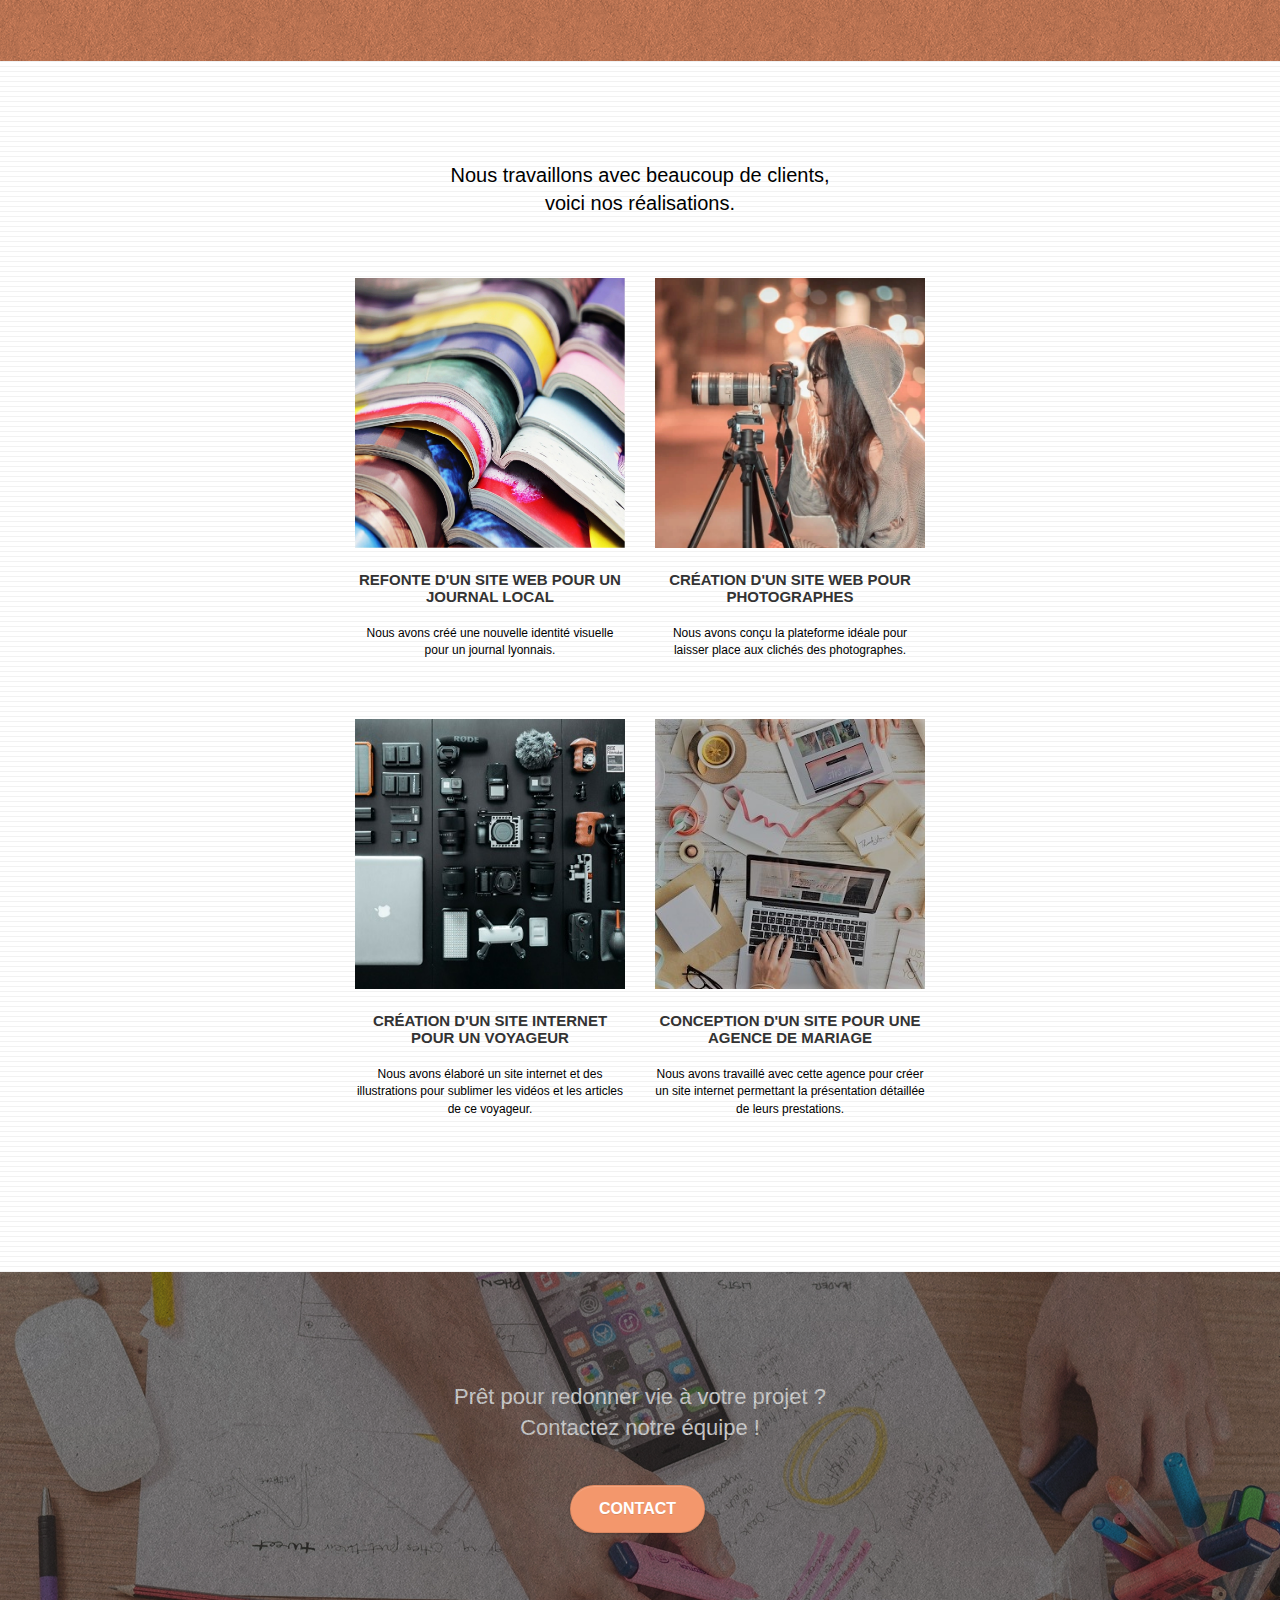
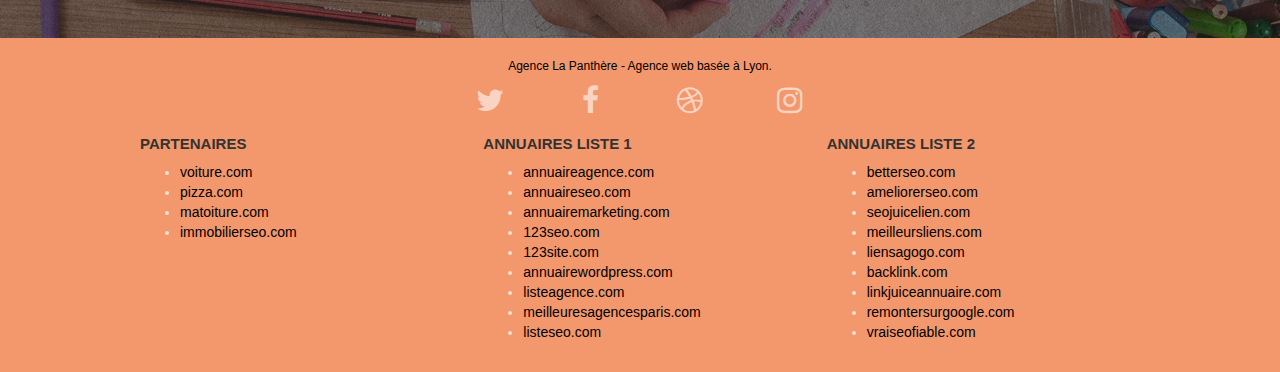
==== commit 0c4c1182: "Modification de taille de police et de largeur" ====
--- a/index.html
+++ b/index.html
@@ -230,41 +230,41 @@
 					</div>
 				</div>
 				<div class="row">
-					<div class="col-sm-4 dark">
+					<div class="col-sm-4">
 						<h3>Partenaires</h3>
 						<ul>
-							<li><a href="voiture.com">voiture.com</a></li>
-							<li><a href="pizza.com">pizza.com</a></li>
-							<li><a href="matoiture.com">matoiture.com</a></li>
-							<li><a href="immobilierseo.com">immobilierseo.com</a></li>
+							<li><a class="size" href="voiture.com">voiture.com</a></li>
+							<li><a class="size" href="pizza.com">pizza.com</a></li>
+							<li><a class="size" href="matoiture.com">matoiture.com</a></li>
+							<li><a class="size" href="immobilierseo.com">immobilierseo.com</a></li>
 						</ul>		
 					</div>
 					<div class="col-sm-4">
 						<h3>Annuaires liste 1</h3>
 						<ul>
-							<li><a href="annuaireagence.com">annuaireagence.com</a></li>
-							<li><a href="annuaireseo.com">annuaireseo.com</a></li>
-							<li><a href="annuairemarketing.com">annuairemarketing.com</a></li>
-							<li><a href="123seoture.com">123seo.com</a></li>
-							<li><a href="123site.com">123site.com</a></li>
-							<li><a href="annuairewordpress.com">annuairewordpress.com</a></li>
-							<li><a href="listeagence.com">listeagence.com</a></li>
-							<li><a href="meilleuresagencesparis.com">meilleuresagencesparis.com</a></li>
-							<li><a href="listeseo.com">listeseo.com</a></li>
+							<li><a class="size" href="annuaireagence.com">annuaireagence.com</a></li>
+							<li><a class="size" href="annuaireseo.com">annuaireseo.com</a></li>
+							<li><a class="size" href="annuairemarketing.com">annuairemarketing.com</a></li>
+							<li><a class="size" href="123seoture.com">123seo.com</a></li>
+							<li><a class="size" href="123site.com">123site.com</a></li>
+							<li><a class="size" href="annuairewordpress.com">annuairewordpress.com</a></li>
+							<li><a class="size" href="listeagence.com">listeagence.com</a></li>
+							<li><a class="size" href="meilleuresagencesparis.com">meilleuresagencesparis.com</a></li>
+							<li><a class="size" href="listeseo.com">listeseo.com</a></li>
 						</ul>
 					</div>
 					<div class="col-sm-4">
 						<h3>Annuaires liste 2</h3>
 						<ul>
-							<li><a href="betterseo.com">betterseo.com</a></li>
-							<li><a href="ameliorerseo.com">ameliorerseo.com</a></li>
-							<li><a href="seojuicelien.com">seojuicelien.com</a></li>
-							<li><a href="meilleursliens.com">meilleursliens.com</a></li>
-							<li><a href="liensagogo.com">liensagogo.com</a></li>
-							<li><a href="backlink.com">backlink.com</a></li>
-							<li><a href="linkjuiceannuaire.com">linkjuiceannuaire.com</a></li>
-							<li><a href="remontersurgoogle.com">remontersurgoogle.com</a></li>
-							<li><a href="vraiseofiable.com">vraiseofiable.com</a></li>
+							<li><a class="size" href="betterseo.com">betterseo.com</a></li>
+							<li><a class="size" href="ameliorerseo.com">ameliorerseo.com</a></li>
+							<li><a class="size" href="seojuicelien.com">seojuicelien.com</a></li>
+							<li><a class="size" href="meilleursliens.com">meilleursliens.com</a></li>
+							<li><a class="size" href="liensagogo.com">liensagogo.com</a></li>
+							<li><a class="size" href="backlink.com">backlink.com</a></li>
+							<li><a class="size" href="linkjuiceannuaire.com">linkjuiceannuaire.com</a></li>
+							<li><a class="size" href="remontersurgoogle.com">remontersurgoogle.com</a></li>
+							<li><a class="size" href="vraiseofiable.com">vraiseofiable.com</a></li>
 						</ul>
 					</div>
 				</div>
--- a/style.css
+++ b/style.css
@@ -681,7 +681,7 @@
 }
 
 p {
-    font-size: 11px;
+    font-size: 12px;
 }
 
 .tight-width-whitespace {
@@ -744,6 +744,10 @@
 }
 .white {
     color: #fff!important;
+}
+
+.size{
+    min-width: 48px;
 }
 
 .portfolio-thumb {
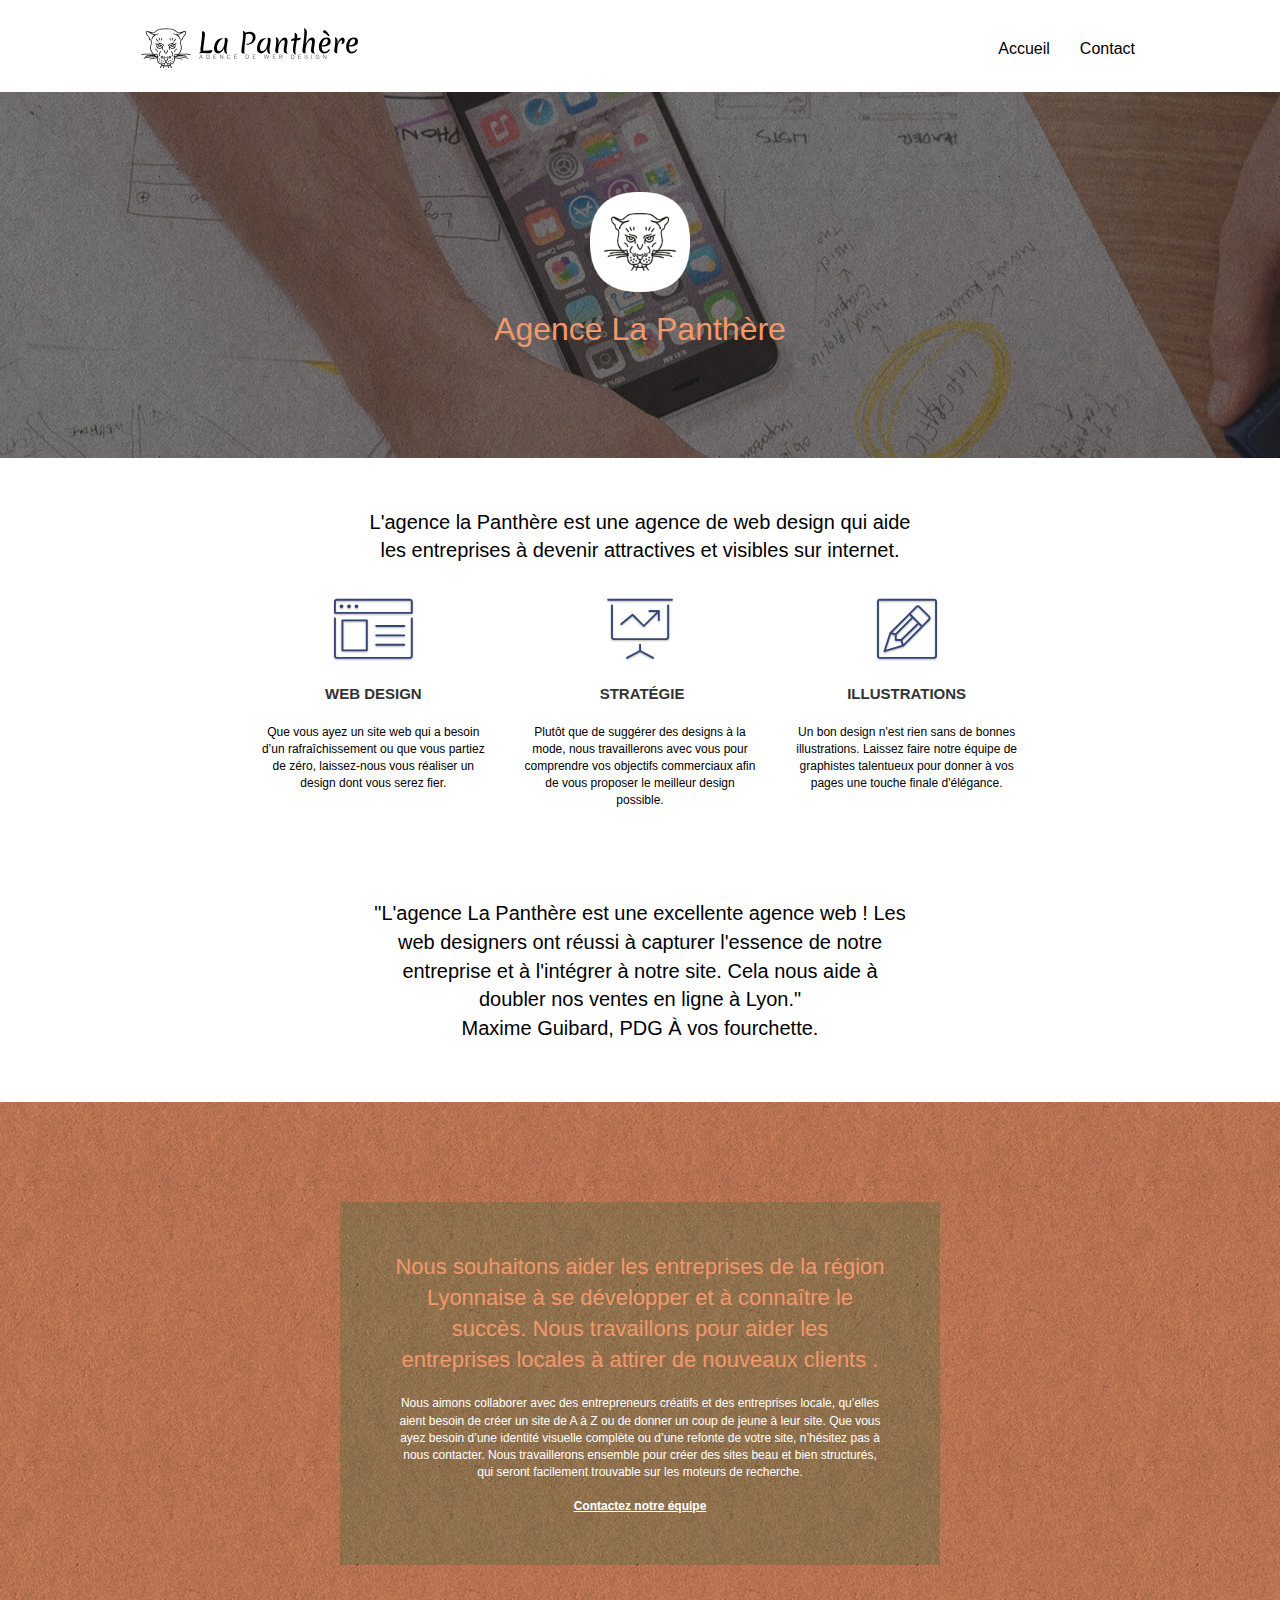
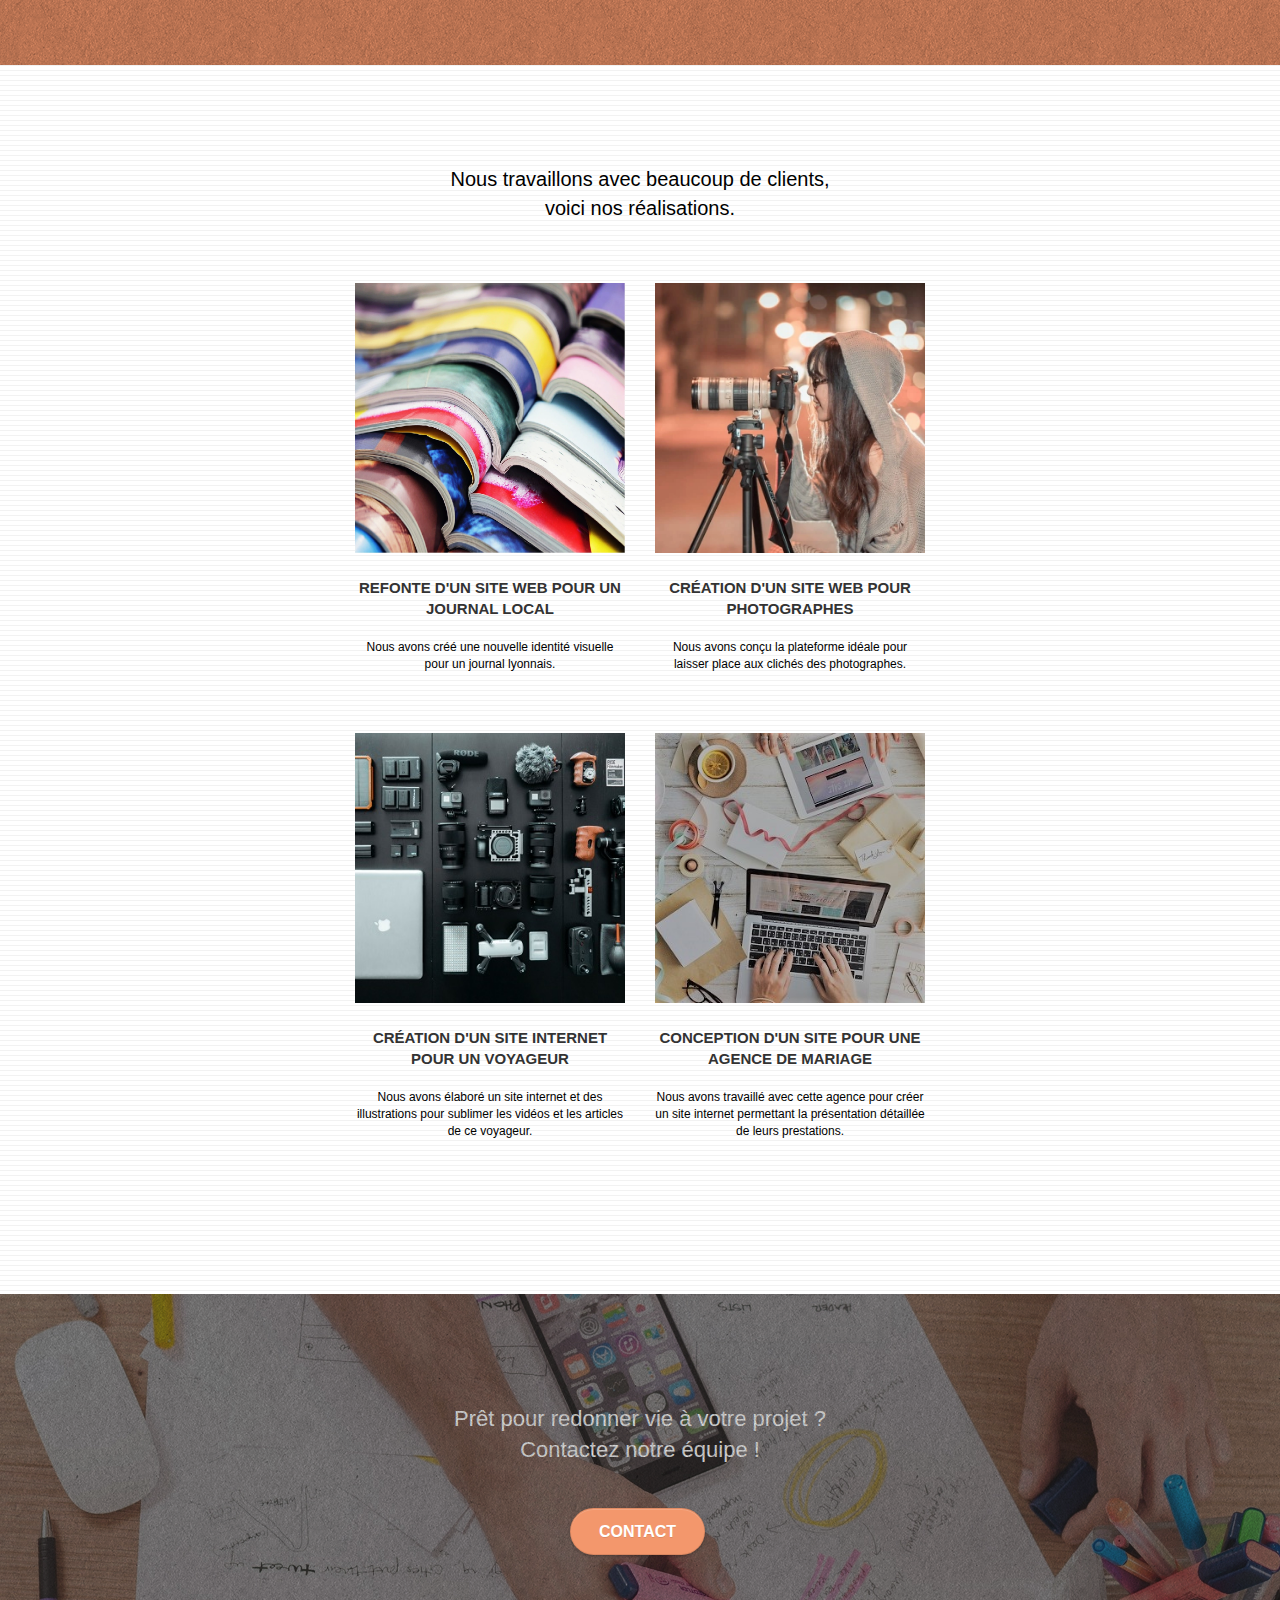
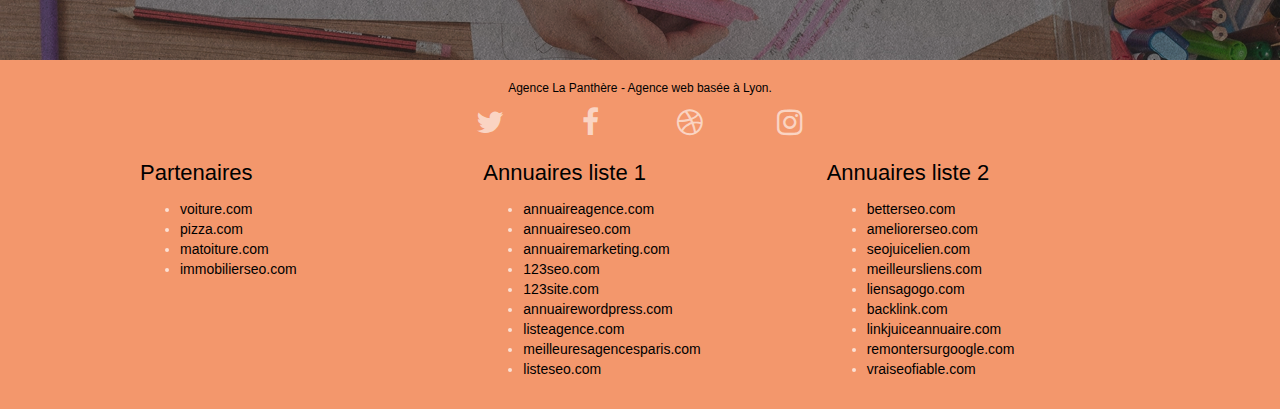
==== commit 62382565: "Restructuration des balises de titre" ====
--- a/index.html
+++ b/index.html
@@ -70,9 +70,9 @@
 					<div class="text-center">
 						<span class="et-icon-browser sm-shadow icon-dark-slate-blue icons icon-lg"></span>
 					</div>
-					<h3 class="mg-md text-center">
+					<h2 class="mg-md text-center maj">
 						Web design
-					</h3>
+					</h2>
 					<p class="text-center ">
 						Que vous ayez un site web qui a besoin d&rsquo;un rafraîchissement ou que vous partiez de zéro, laissez-nous vous réaliser un design dont vous serez fier.
 					</p>
@@ -81,9 +81,9 @@
 					<div class="text-center">
 						<span class="et-icon-presentation sm-shadow icon-dark-slate-blue icons icon-lg"></span>
 					</div>
-					<h3 class="mg-md text-center">
+					<h2 class="mg-md text-center maj">
 						&nbsp;Stratégie
-					</h3>
+					</h2>
 					<p class="text-center ">
 						Plutôt que de suggérer des designs à la mode, nous travaillerons avec vous pour comprendre vos objectifs commerciaux afin de vous proposer le meilleur design possible.<br>
 					</p>
@@ -92,9 +92,9 @@
 					<div class="text-center">
 						<span class="et-icon-edit sm-shadow icon-dark-slate-blue icons icon-lg"></span>
 					</div>
-					<h3 class="mg-md text-center">
+					<h2 class="mg-md text-center maj">
 						Illustrations
-					</h3>
+					</h2>
 					<p class="text-center ">
 						Un bon design n'est rien sans de bonnes illustrations. Laissez faire notre équipe de graphistes talentueux pour donner à vos pages une touche finale d'élégance.
 					</p>
@@ -144,18 +144,18 @@
 			<div class="row tight-width-whitespace portfolio-row">
 				<div class="col-sm-6">
 					<a href="#" data-lightbox="img/1.wepb" data-gallery-id="gallery-1" data-caption="Refonte d'un site web pour un journal local" data-frame="snapshot-lb"><img src="img/1.webp" alt="Refonte de site web pour journal" class="img-responsive portfolio-thumb" /></a>
-					<h3 class="mg-md text-center">
+					<h2 class="mg-md text-center maj">
 						Refonte d'un site web pour un journal local
-					</h3>
+					</h2>
 					<p class="text-center">
 						Nous avons créé une nouvelle identité visuelle pour un journal lyonnais.
 					</p>
 				</div>
 				<div class="col-sm-6">
 					<a href="#" data-lightbox="img/2.webp" data-gallery-id="gallery-1" data-caption="Création d'un site web pour photographes" data-frame="snapshot-lb"><img src="img/2.webp" class="img-responsive portfolio-thumb" alt="Création d'un site web pour photographes" /></a>
-					<h3 class="mg-md text-center">
+					<h2 class="mg-md text-center maj">
 						Création d'un site web pour photographes
-					</h3>
+					</h2>
 					<p class="text-center">
 						Nous avons conçu la plateforme idéale pour laisser place aux clichés des photographes.
 					</p>
@@ -164,18 +164,18 @@
 			<div class="row tight-width-whitespace portfolio-row">
 				<div class="col-sm-6">
 					<a href="#" data-lightbox="img/3.webp" data-gallery-id="gallery-1" data-caption="Création d'un site internet pour un voyageur" data-frame="snapshot-lb"><img src="img/3.webp" class="img-responsive portfolio-thumb" alt="Création d'un site web pour voyageur"/></a>
-					<h3 class="mg-md text-center">
+					<h2 class="mg-md text-center maj">
 						Création d'un site internet pour un voyageur
-					</h3>
+					</h2>
 					<p class="text-center">
 						Nous avons élaboré un site internet et des illustrations pour sublimer les vidéos et les articles de ce voyageur.
 					</p>
 				</div>
 				<div class="col-sm-6">
 					<a href="#" data-lightbox="img/4.webp" data-gallery-id="gallery-1" data-caption="Conception d'un site pour une agence de mariage" data-frame="snapshot-lb"><img src="img/4.webp" class="img-responsive portfolio-thumb" alt="Création d'un site web pour agence de mariage" /></a>
-					<h3 class="mg-md text-center">
+					<h2 class="mg-md text-center maj">
 						Conception d'un site pour une agence de mariage
-					</h3>
+					</h2>
 					<p class="text-center">
 						Nous avons travaillé avec cette agence pour créer un site internet permettant la présentation détaillée de leurs prestations.
 					</p>
@@ -210,61 +210,61 @@
 				<div class="row row-no-gutters social">
 					<div class="col-sm-3">
 						<div class="text-center">
-							<a class="social" href="#"><span class="fa fa-twitter icon-md"></span></a>
-						</div>
-					</div>
-					<div class="col-sm-3">
-						<div class="text-center">
-							<a class="social" href="#"><span class="fa fa-facebook icon-md"></span></a>
-						</div>
-					</div>
-					<div class="col-sm-3">
-						<div class="text-center">
-							<a class="social" href="#"><span class="fa fa-dribbble icon-md"></span></a>
-						</div>
-					</div>
-					<div class="col-sm-3">
-						<div class="text-center">
-							<a class="social" href="#"><span class="fa fa-instagram icon-md"></span></a>
+							<a class="social" href="twitter.com"><span class="fa fa-twitter icon-md"></span></a>
+						</div>
+					</div>
+					<div class="col-sm-3">
+						<div class="text-center">
+							<a class="social" href="facebook.com"><span class="fa fa-facebook icon-md"></span></a>
+						</div>
+					</div>
+					<div class="col-sm-3">
+						<div class="text-center">
+							<a class="social" href="dribble.com"><span class="fa fa-dribbble icon-md"></span></a>
+						</div>
+					</div>
+					<div class="col-sm-3">
+						<div class="text-center">
+							<a class="social" href="instagram.com"><span class="fa fa-instagram icon-md"></span></a>
 						</div>
 					</div>
 				</div>
 				<div class="row">
 					<div class="col-sm-4">
-						<h3>Partenaires</h3>
+						<h2>Partenaires</h2>
 						<ul>
-							<li><a class="size" href="voiture.com">voiture.com</a></li>
-							<li><a class="size" href="pizza.com">pizza.com</a></li>
-							<li><a class="size" href="matoiture.com">matoiture.com</a></li>
-							<li><a class="size" href="immobilierseo.com">immobilierseo.com</a></li>
+							<li><a href="voiture.com">voiture.com</a></li>
+							<li><a href="pizza.com">pizza.com</a></li>
+							<li><a href="matoiture.com">matoiture.com</a></li>
+							<li><a href="immobilierseo.com">immobilierseo.com</a></li>
 						</ul>		
 					</div>
 					<div class="col-sm-4">
-						<h3>Annuaires liste 1</h3>
+						<h2>Annuaires liste 1</h2>
 						<ul>
-							<li><a class="size" href="annuaireagence.com">annuaireagence.com</a></li>
-							<li><a class="size" href="annuaireseo.com">annuaireseo.com</a></li>
-							<li><a class="size" href="annuairemarketing.com">annuairemarketing.com</a></li>
-							<li><a class="size" href="123seoture.com">123seo.com</a></li>
-							<li><a class="size" href="123site.com">123site.com</a></li>
-							<li><a class="size" href="annuairewordpress.com">annuairewordpress.com</a></li>
-							<li><a class="size" href="listeagence.com">listeagence.com</a></li>
-							<li><a class="size" href="meilleuresagencesparis.com">meilleuresagencesparis.com</a></li>
-							<li><a class="size" href="listeseo.com">listeseo.com</a></li>
+							<li><a href="annuaireagence.com">annuaireagence.com</a></li>
+							<li><a href="annuaireseo.com">annuaireseo.com</a></li>
+							<li><a href="annuairemarketing.com">annuairemarketing.com</a></li>
+							<li><a href="123seoture.com">123seo.com</a></li>
+							<li><a href="123site.com">123site.com</a></li>
+							<li><a href="annuairewordpress.com">annuairewordpress.com</a></li>
+							<li><a href="listeagence.com">listeagence.com</a></li>
+							<li><a href="meilleuresagencesparis.com">meilleuresagencesparis.com</a></li>
+							<li><a href="listeseo.com">listeseo.com</a></li>
 						</ul>
 					</div>
 					<div class="col-sm-4">
-						<h3>Annuaires liste 2</h3>
+						<h2>Annuaires liste 2</h2>
 						<ul>
-							<li><a class="size" href="betterseo.com">betterseo.com</a></li>
-							<li><a class="size" href="ameliorerseo.com">ameliorerseo.com</a></li>
-							<li><a class="size" href="seojuicelien.com">seojuicelien.com</a></li>
-							<li><a class="size" href="meilleursliens.com">meilleursliens.com</a></li>
-							<li><a class="size" href="liensagogo.com">liensagogo.com</a></li>
-							<li><a class="size" href="backlink.com">backlink.com</a></li>
-							<li><a class="size" href="linkjuiceannuaire.com">linkjuiceannuaire.com</a></li>
-							<li><a class="size" href="remontersurgoogle.com">remontersurgoogle.com</a></li>
-							<li><a class="size" href="vraiseofiable.com">vraiseofiable.com</a></li>
+							<li><a href="betterseo.com">betterseo.com</a></li>
+							<li><a href="ameliorerseo.com">ameliorerseo.com</a></li>
+							<li><a href="seojuicelien.com">seojuicelien.com</a></li>
+							<li><a href="meilleursliens.com">meilleursliens.com</a></li>
+							<li><a href="liensagogo.com">liensagogo.com</a></li>
+							<li><a href="backlink.com">backlink.com</a></li>
+							<li><a href="linkjuiceannuaire.com">linkjuiceannuaire.com</a></li>
+							<li><a href="remontersurgoogle.com">remontersurgoogle.com</a></li>
+							<li><a href="vraiseofiable.com">vraiseofiable.com</a></li>
 						</ul>
 					</div>
 				</div>
--- a/style.css
+++ b/style.css
@@ -713,7 +713,7 @@
     line-height: 1.4em;
 }
 
-h3 {
+.maj {
     font-size: 15px;
     text-transform: uppercase;
     font-weight: 700;
@@ -746,9 +746,7 @@
     color: #fff!important;
 }
 
-.size{
-    min-width: 48px;
-}
+
 
 .portfolio-thumb {
     margin-bottom: 24px;
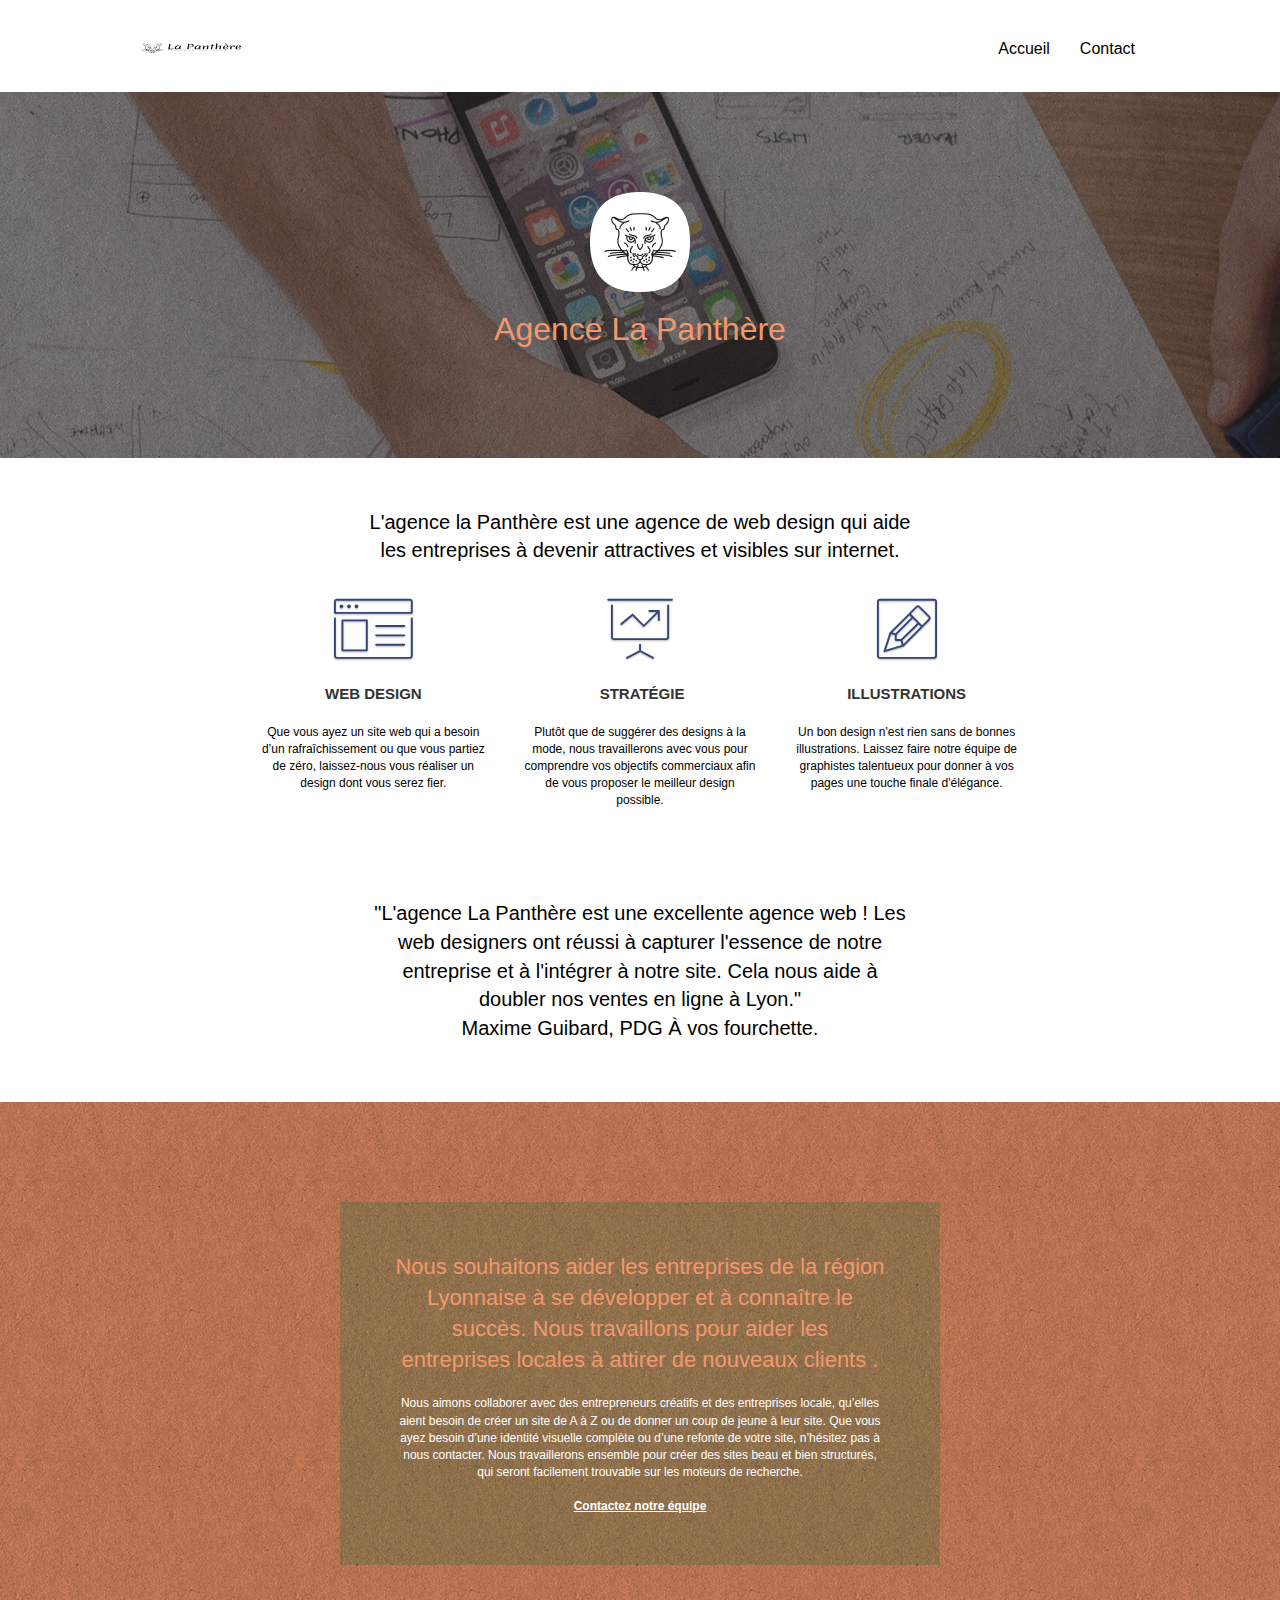
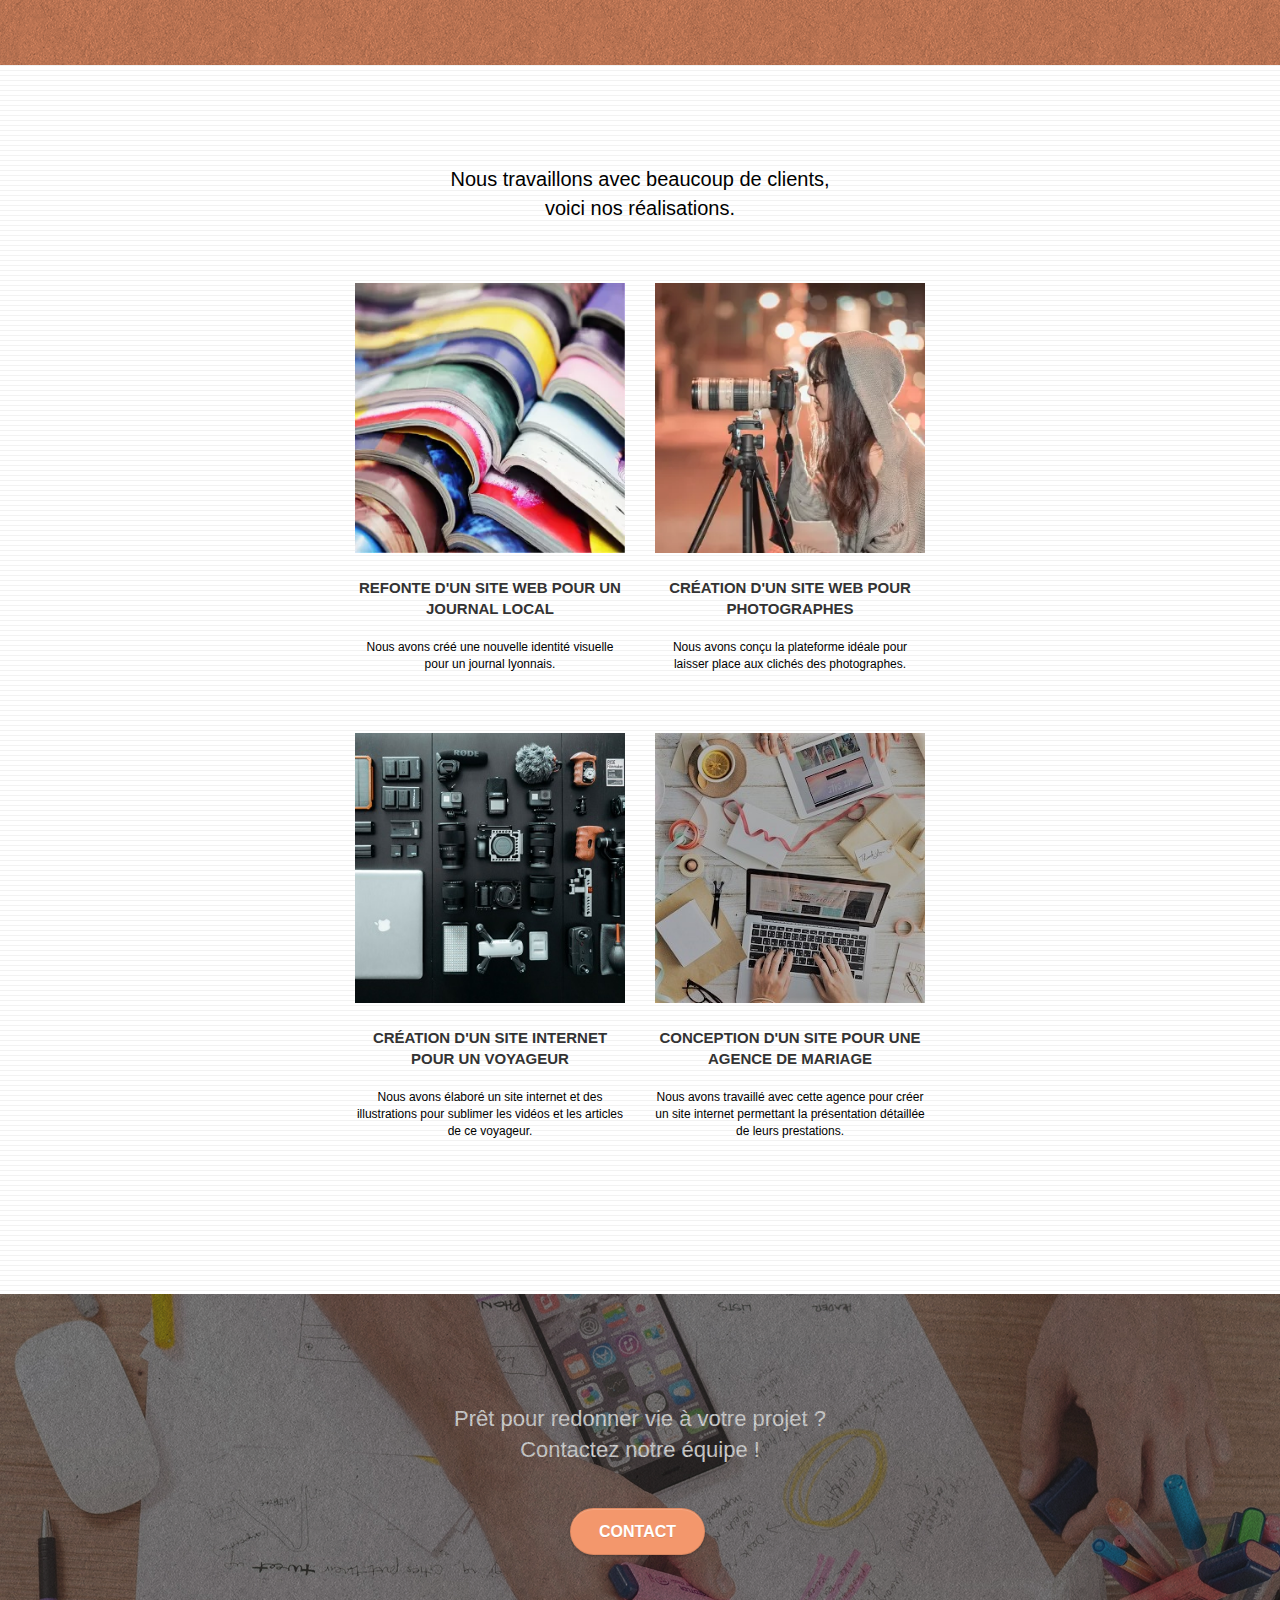
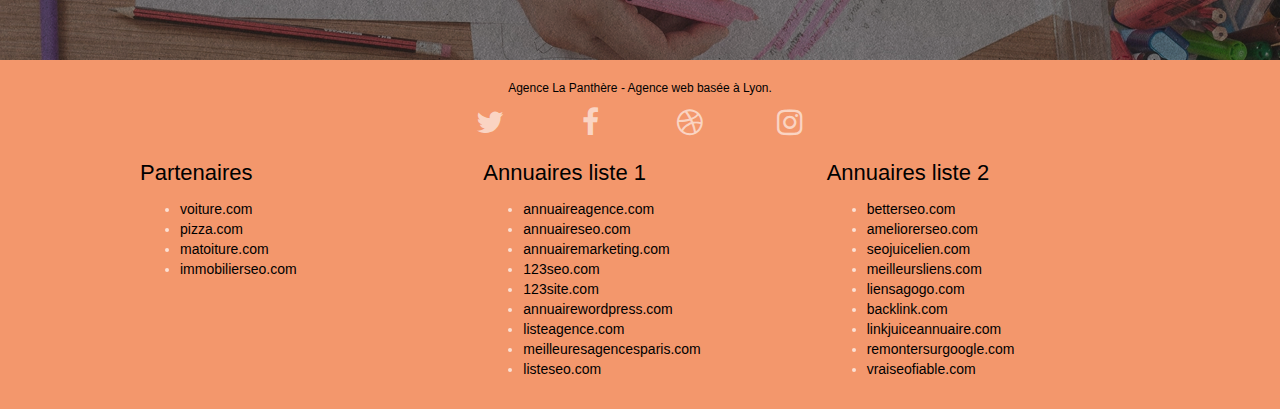
==== commit 97e2d6ba: "Optimisation du code HTML" ====
--- a/index.html
+++ b/index.html
@@ -210,22 +210,22 @@
 				<div class="row row-no-gutters social">
 					<div class="col-sm-3">
 						<div class="text-center">
-							<a class="social" href="twitter.com"><span class="fa fa-twitter icon-md"></span></a>
-						</div>
-					</div>
-					<div class="col-sm-3">
-						<div class="text-center">
-							<a class="social" href="facebook.com"><span class="fa fa-facebook icon-md"></span></a>
-						</div>
-					</div>
-					<div class="col-sm-3">
-						<div class="text-center">
-							<a class="social" href="dribble.com"><span class="fa fa-dribbble icon-md"></span></a>
-						</div>
-					</div>
-					<div class="col-sm-3">
-						<div class="text-center">
-							<a class="social" href="instagram.com"><span class="fa fa-instagram icon-md"></span></a>
+							<a class="social" href="twitter.com" aria-label="Rejoignez-nous sur twitter"><span class="fa fa-twitter icon-md"></span></a>
+						</div>
+					</div>
+					<div class="col-sm-3">
+						<div class="text-center">
+							<a class="social" href="facebook.com" aria-label="Rejoignez-nous sur facebook"><span class="fa fa-facebook icon-md"></span></a>
+						</div>
+					</div>
+					<div class="col-sm-3">
+						<div class="text-center">
+							<a class="social" href="dribble.com" aria-label="Rejoignez-nous sur dribble"><span class="fa fa-dribbble icon-md"></span></a>
+						</div>
+					</div>
+					<div class="col-sm-3">
+						<div class="text-center">
+							<a class="social" href="instagram.com" aria-label="Rejoignez-nous sur instagram"><span class="fa fa-instagram icon-md"></span></a>
 						</div>
 					</div>
 				</div>
@@ -281,4 +281,4 @@
 	<script src="./js/jquery.touchSwipe.js" defer></script>
 	<script src="./js/gmaps.js"></script>
 </body>
-</html>
+</html>--- a/style.css
+++ b/style.css
@@ -542,7 +542,7 @@
 
 a[data-lightbox]:hover::before {
     content: "+";
-    font-family: "HelveticaNeue-Light", "Helvetica Neue Light", "Helvetica Neue", Helvetica, Arial;
+    font-family: "HelveticaNeue-Light", "Helvetica Neue Light", "Helvetica Neue", Helvetica;
     font-size: 32px;
     width: 50px;
     height: 50px;
@@ -653,7 +653,7 @@
 label,
 .btn,
 a {
-    font-family: "helvetica";
+    font-family: "helvetica", Arial, sans-serif;
     font-weight: 400;
     color: #000!important;
 }
@@ -691,7 +691,7 @@
 
 .h1 {
     font-size: 20px;
-    font-family: "Open Sans";
+    font-family: "Open Sans", Arial, Helvetica, sans-serif;
 }
 
 .cta-hero {
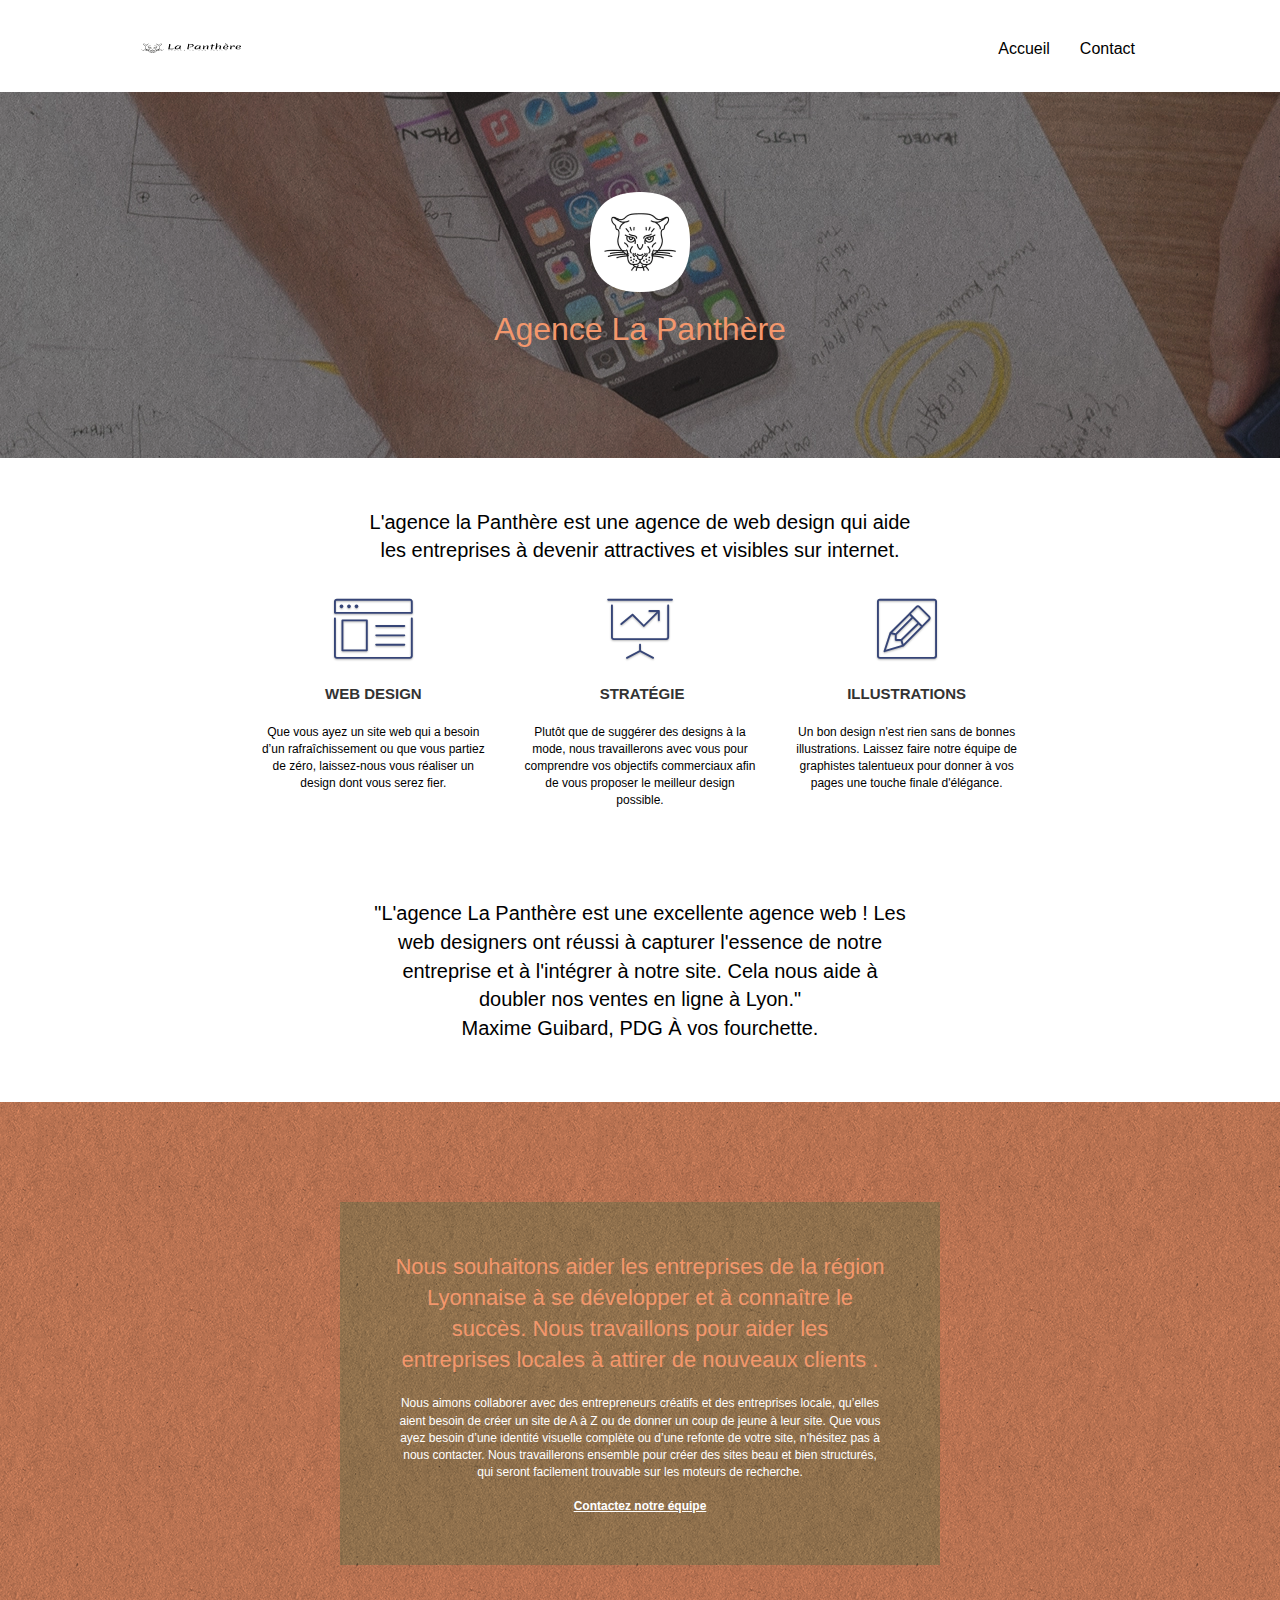
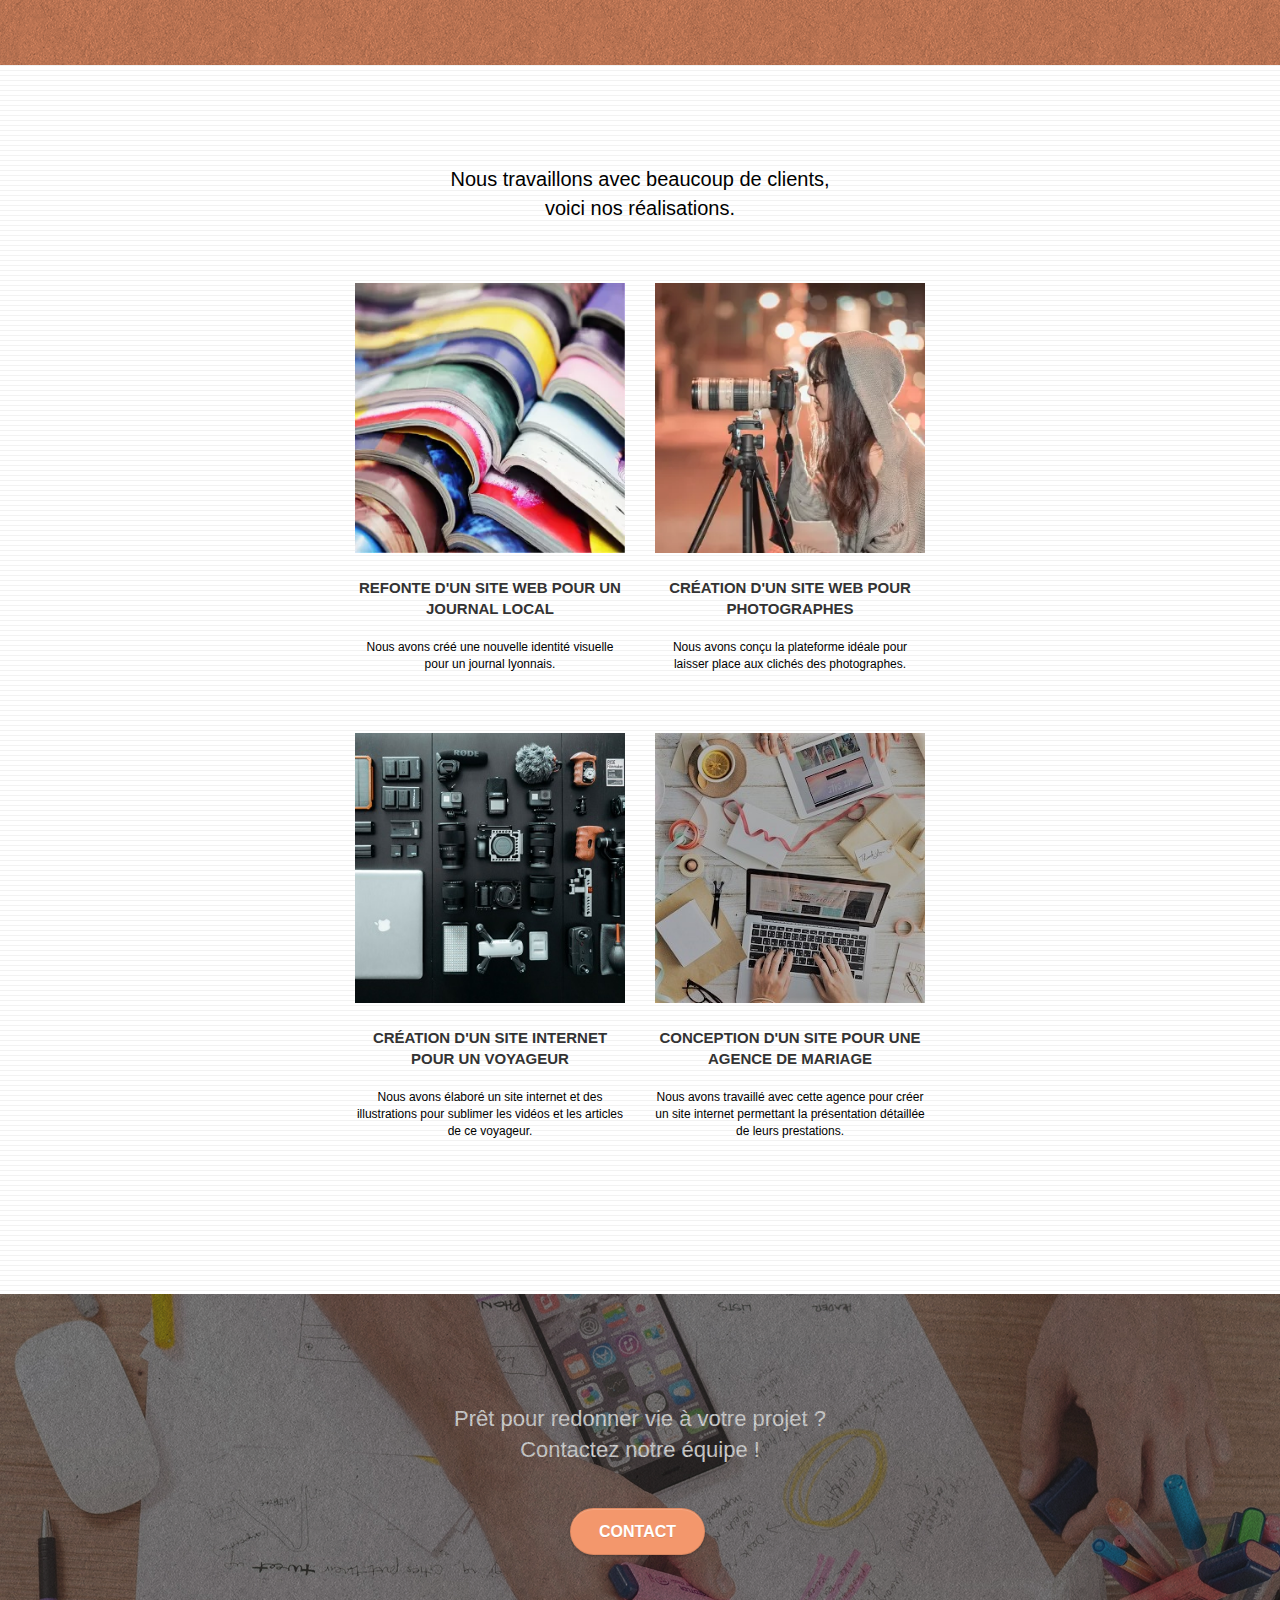
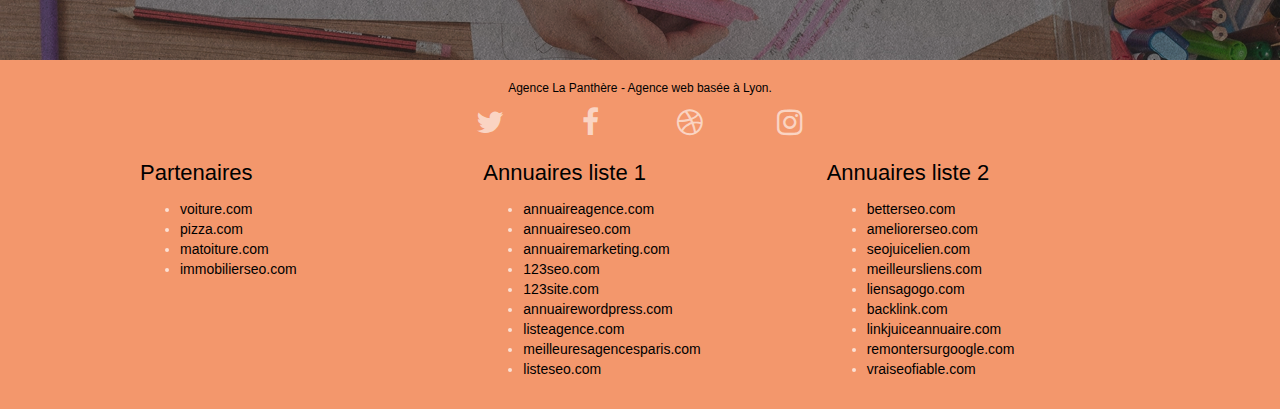
==== commit d7f31377: "Dernière optimisation des images" ====
--- a/index.html
+++ b/index.html
@@ -45,7 +45,7 @@
 		<div class="container bloc-lg">
 			<div class="row tight-width-whitespace">
 				<div class="col-sm-12">
-					<img src="img/logo.webp" class="center-block image-resize-mode" width="100" alt="Logo agence La panthère" />
+					<img src="img/logo-la-panthere.webp" class="center-block image-resize-mode" width="100" alt="Logo agence La panthère" />
 					<h1 class="text-center hero-bloc-text tc-white ">
 						Agence La Panthère
 					</h1>
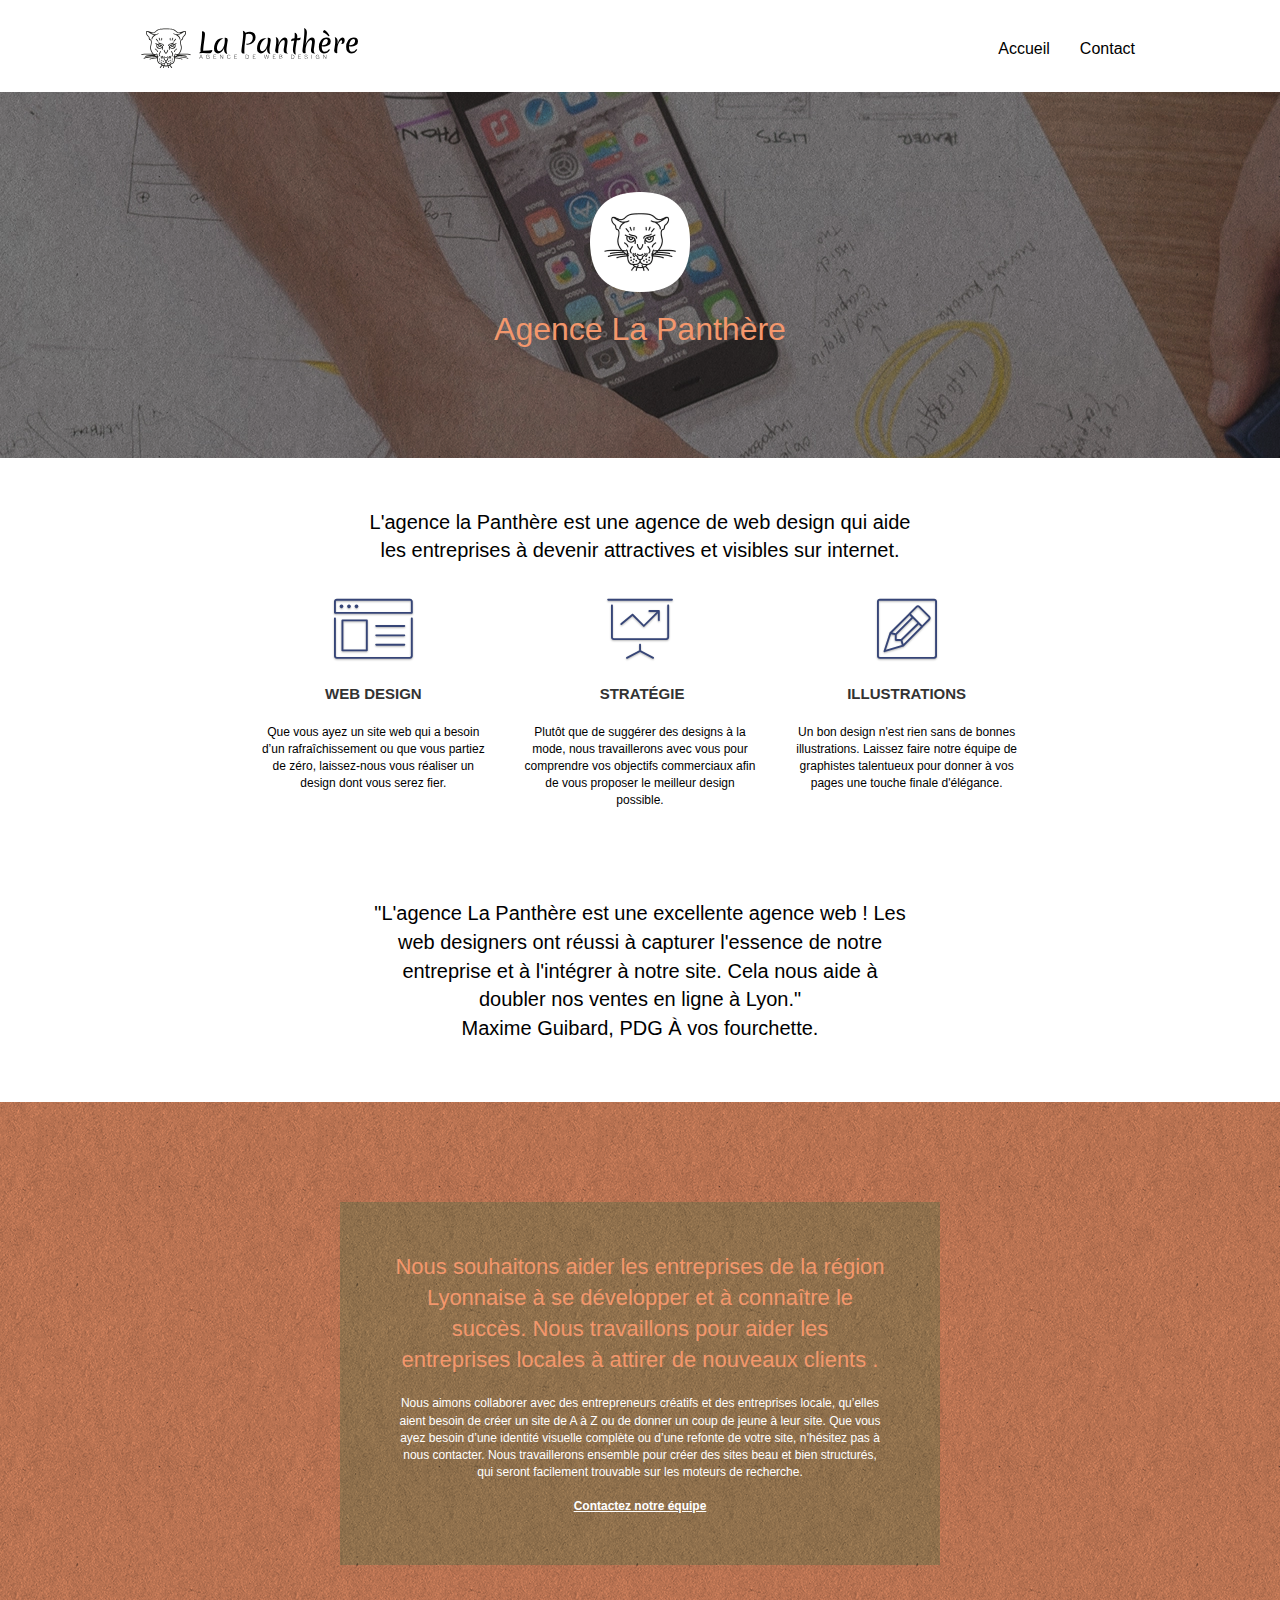
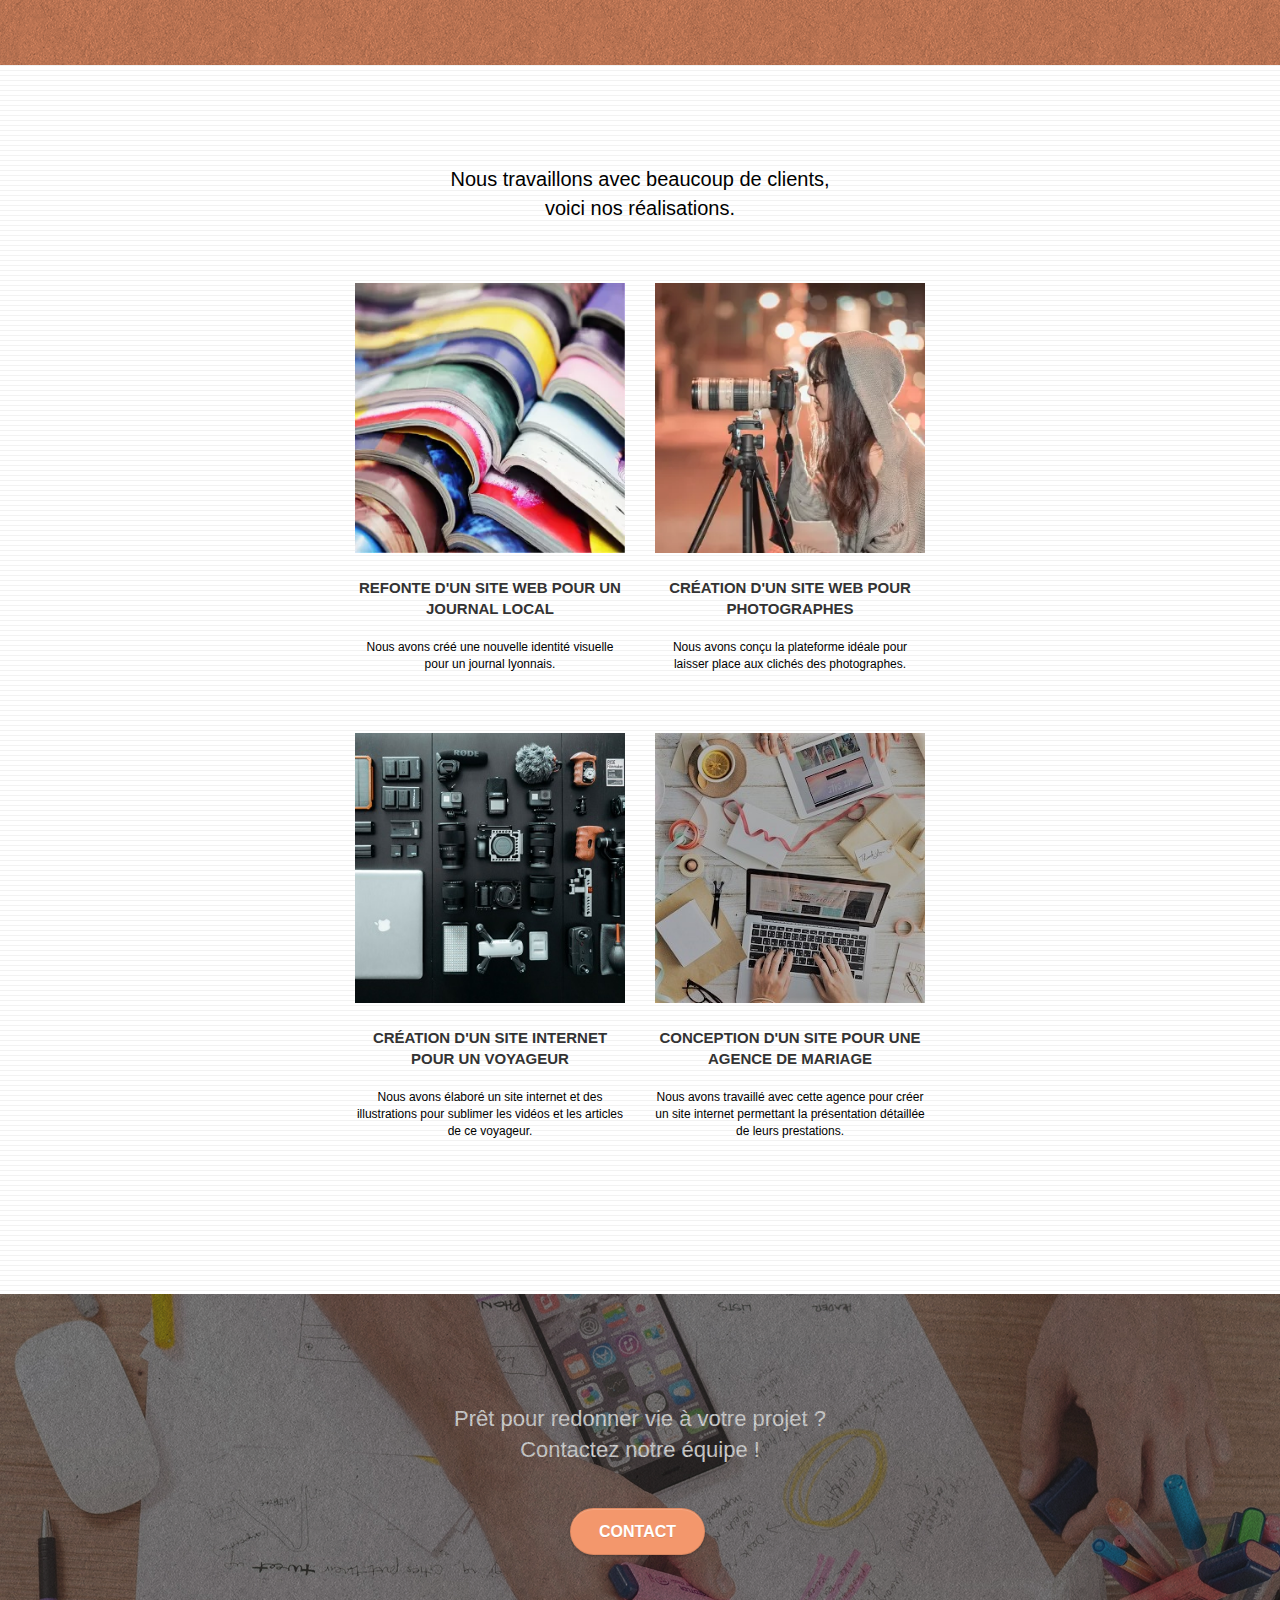
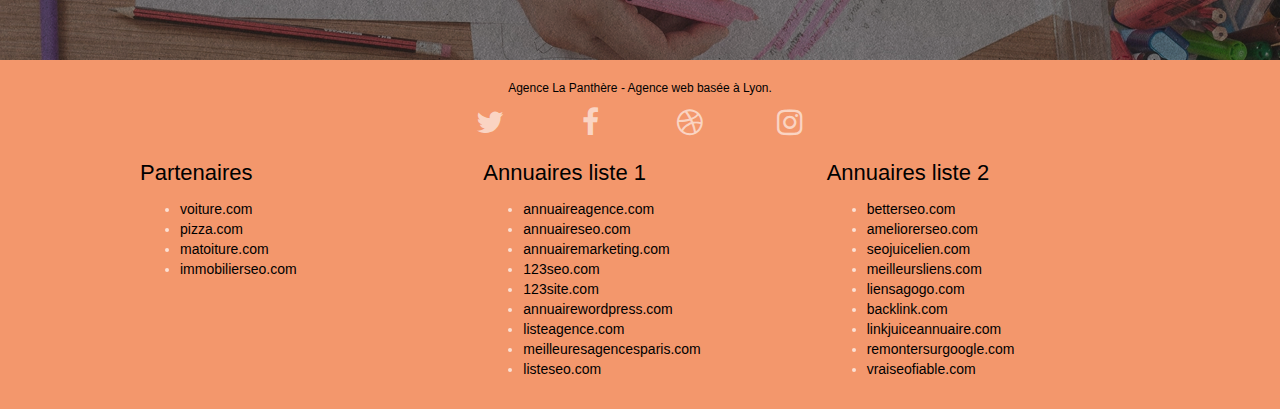
==== commit ddd0fef1: "Nouvelle optimisation des images" ====
--- a/index.html
+++ b/index.html
@@ -12,6 +12,7 @@
 	<link rel="stylesheet" type="text/css" href="./css/et-line.css">
     <title>Agence web La panthère</title>
 </head>
+
 <body>
 <!-- Principal conteneur -->
 <div class="page-container">
